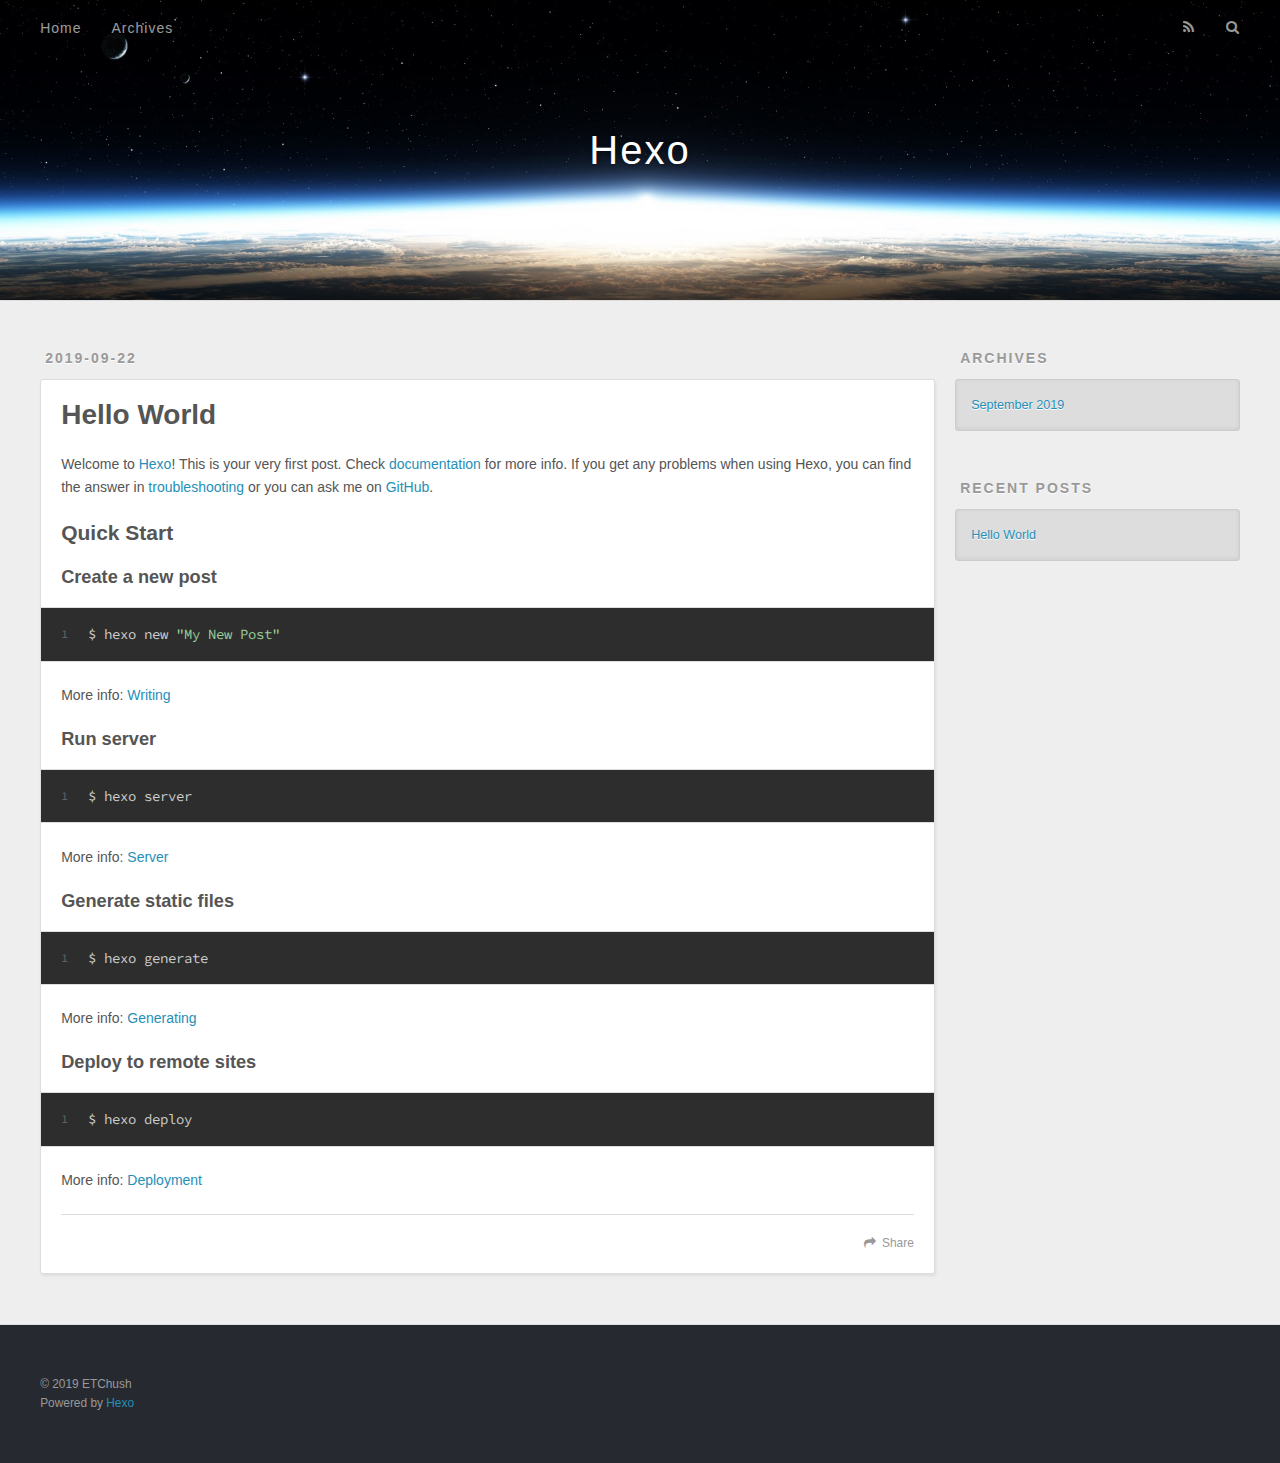
==== index.html @ 0b718a28 "Site updated: 2019-09-22 12:57:14" ====
<!DOCTYPE html>
<html>
<head><meta name="generator" content="Hexo 3.9.0">
  <meta charset="utf-8">
  

  
  <title>Hexo</title>
  <meta name="viewport" content="width=device-width, initial-scale=1, maximum-scale=1">
  <meta property="og:type" content="website">
<meta property="og:title" content="Hexo">
<meta property="og:url" content="http://ETChush.github.io/index.html">
<meta property="og:site_name" content="Hexo">
<meta property="og:locale" content="en">
<meta name="twitter:card" content="summary">
<meta name="twitter:title" content="Hexo">
  
    <link rel="alternate" href="/atom.xml" title="Hexo" type="application/atom+xml">
  
  
    <link rel="icon" href="/favicon.png">
  
  
    <link href="//fonts.googleapis.com/css?family=Source+Code+Pro" rel="stylesheet" type="text/css">
  
  <link rel="stylesheet" href="/css/style.css">
</head>
</html>
<body>
  <div id="container">
    <div id="wrap">
      <header id="header">
  <div id="banner"></div>
  <div id="header-outer" class="outer">
    <div id="header-title" class="inner">
      <h1 id="logo-wrap">
        <a href="/" id="logo">Hexo</a>
      </h1>
      
    </div>
    <div id="header-inner" class="inner">
      <nav id="main-nav">
        <a id="main-nav-toggle" class="nav-icon"></a>
        
          <a class="main-nav-link" href="/">Home</a>
        
          <a class="main-nav-link" href="/archives">Archives</a>
        
      </nav>
      <nav id="sub-nav">
        
          <a id="nav-rss-link" class="nav-icon" href="/atom.xml" title="RSS Feed"></a>
        
        <a id="nav-search-btn" class="nav-icon" title="Search"></a>
      </nav>
      <div id="search-form-wrap">
        <form action="//google.com/search" method="get" accept-charset="UTF-8" class="search-form"><input type="search" name="q" class="search-form-input" placeholder="Search"><button type="submit" class="search-form-submit">&#xF002;</button><input type="hidden" name="sitesearch" value="http://ETChush.github.io"></form>
      </div>
    </div>
  </div>
</header>
      <div class="outer">
        <section id="main">
  
    <article id="post-hello-world" class="article article-type-post" itemscope itemprop="blogPost">
  <div class="article-meta">
    <a href="/2019/09/22/hello-world/" class="article-date">
  <time datetime="2019-09-22T04:32:14.776Z" itemprop="datePublished">2019-09-22</time>
</a>
    
  </div>
  <div class="article-inner">
    
    
      <header class="article-header">
        
  
    <h1 itemprop="name">
      <a class="article-title" href="/2019/09/22/hello-world/">Hello World</a>
    </h1>
  

      </header>
    
    <div class="article-entry" itemprop="articleBody">
      
        <p>Welcome to <a href="https://hexo.io/" target="_blank" rel="noopener">Hexo</a>! This is your very first post. Check <a href="https://hexo.io/docs/" target="_blank" rel="noopener">documentation</a> for more info. If you get any problems when using Hexo, you can find the answer in <a href="https://hexo.io/docs/troubleshooting.html" target="_blank" rel="noopener">troubleshooting</a> or you can ask me on <a href="https://github.com/hexojs/hexo/issues" target="_blank" rel="noopener">GitHub</a>.</p>
<h2 id="Quick-Start"><a href="#Quick-Start" class="headerlink" title="Quick Start"></a>Quick Start</h2><h3 id="Create-a-new-post"><a href="#Create-a-new-post" class="headerlink" title="Create a new post"></a>Create a new post</h3><figure class="highlight bash"><table><tr><td class="gutter"><pre><span class="line">1</span><br></pre></td><td class="code"><pre><span class="line">$ hexo new <span class="string">"My New Post"</span></span><br></pre></td></tr></table></figure>

<p>More info: <a href="https://hexo.io/docs/writing.html" target="_blank" rel="noopener">Writing</a></p>
<h3 id="Run-server"><a href="#Run-server" class="headerlink" title="Run server"></a>Run server</h3><figure class="highlight bash"><table><tr><td class="gutter"><pre><span class="line">1</span><br></pre></td><td class="code"><pre><span class="line">$ hexo server</span><br></pre></td></tr></table></figure>

<p>More info: <a href="https://hexo.io/docs/server.html" target="_blank" rel="noopener">Server</a></p>
<h3 id="Generate-static-files"><a href="#Generate-static-files" class="headerlink" title="Generate static files"></a>Generate static files</h3><figure class="highlight bash"><table><tr><td class="gutter"><pre><span class="line">1</span><br></pre></td><td class="code"><pre><span class="line">$ hexo generate</span><br></pre></td></tr></table></figure>

<p>More info: <a href="https://hexo.io/docs/generating.html" target="_blank" rel="noopener">Generating</a></p>
<h3 id="Deploy-to-remote-sites"><a href="#Deploy-to-remote-sites" class="headerlink" title="Deploy to remote sites"></a>Deploy to remote sites</h3><figure class="highlight bash"><table><tr><td class="gutter"><pre><span class="line">1</span><br></pre></td><td class="code"><pre><span class="line">$ hexo deploy</span><br></pre></td></tr></table></figure>

<p>More info: <a href="https://hexo.io/docs/deployment.html" target="_blank" rel="noopener">Deployment</a></p>

      
    </div>
    <footer class="article-footer">
      <a data-url="http://ETChush.github.io/2019/09/22/hello-world/" data-id="ck0uic8m70000z8w1z32zptil" class="article-share-link">Share</a>
      
      
    </footer>
  </div>
  
</article>


  


</section>
        
          <aside id="sidebar">
  
    

  
    

  
    
  
    
  <div class="widget-wrap">
    <h3 class="widget-title">Archives</h3>
    <div class="widget">
      <ul class="archive-list"><li class="archive-list-item"><a class="archive-list-link" href="/archives/2019/09/">September 2019</a></li></ul>
    </div>
  </div>


  
    
  <div class="widget-wrap">
    <h3 class="widget-title">Recent Posts</h3>
    <div class="widget">
      <ul>
        
          <li>
            <a href="/2019/09/22/hello-world/">Hello World</a>
          </li>
        
      </ul>
    </div>
  </div>

  
</aside>
        
      </div>
      <footer id="footer">
  
  <div class="outer">
    <div id="footer-info" class="inner">
      &copy; 2019 ETChush<br>
      Powered by <a href="http://hexo.io/" target="_blank">Hexo</a>
    </div>
  </div>
</footer>
    </div>
    <nav id="mobile-nav">
  
    <a href="/" class="mobile-nav-link">Home</a>
  
    <a href="/archives" class="mobile-nav-link">Archives</a>
  
</nav>
    

<script src="//ajax.googleapis.com/ajax/libs/jquery/2.0.3/jquery.min.js"></script>


  <link rel="stylesheet" href="/fancybox/jquery.fancybox.css">
  <script src="/fancybox/jquery.fancybox.pack.js"></script>


<script src="/js/script.js"></script>



  </div>
</body>
</html>
---- css/style.css ----
body {
  width: 100%;
}
body:before,
body:after {
  content: "";
  display: table;
}
body:after {
  clear: both;
}
html,
body,
div,
span,
applet,
object,
iframe,
h1,
h2,
h3,
h4,
h5,
h6,
p,
blockquote,
pre,
a,
abbr,
acronym,
address,
big,
cite,
code,
del,
dfn,
em,
img,
ins,
kbd,
q,
s,
samp,
small,
strike,
strong,
sub,
sup,
tt,
var,
dl,
dt,
dd,
ol,
ul,
li,
fieldset,
form,
label,
legend,
table,
caption,
tbody,
tfoot,
thead,
tr,
th,
td {
  margin: 0;
  padding: 0;
  border: 0;
  outline: 0;
  font-weight: inherit;
  font-style: inherit;
  font-family: inherit;
  font-size: 100%;
  vertical-align: baseline;
}
body {
  line-height: 1;
  color: #000;
  background: #fff;
}
ol,
ul {
  list-style: none;
}
table {
  border-collapse: separate;
  border-spacing: 0;
  vertical-align: middle;
}
caption,
th,
td {
  text-align: left;
  font-weight: normal;
  vertical-align: middle;
}
a img {
  border: none;
}
input,
button {
  margin: 0;
  padding: 0;
}
input::-moz-focus-inner,
button::-moz-focus-inner {
  border: 0;
  padding: 0;
}
@font-face {
  font-family: FontAwesome;
  font-style: normal;
  font-weight: normal;
  src: url("fonts/fontawesome-webfont.eot?v=#4.0.3");
  src: url("fonts/fontawesome-webfont.eot?#iefix&v=#4.0.3") format("embedded-opentype"), url("fonts/fontawesome-webfont.woff?v=#4.0.3") format("woff"), url("fonts/fontawesome-webfont.ttf?v=#4.0.3") format("truetype"), url("fonts/fontawesome-webfont.svg#fontawesomeregular?v=#4.0.3") format("svg");
}
html,
body,
#container {
  height: 100%;
}
body {
  background: #eee;
  font: 14px -apple-system, BlinkMacSystemFont, "Segoe UI", "Roboto", "Oxygen", "Ubuntu", "Cantarell", "Fira Sans", "Droid Sans", "Helvetica Neue", sans-serif;
  -webkit-text-size-adjust: 100%;
}
.outer {
  max-width: 1220px;
  margin: 0 auto;
  padding: 0 20px;
}
.outer:before,
.outer:after {
  content: "";
  display: table;
}
.outer:after {
  clear: both;
}
.inner {
  display: inline;
  float: left;
  width: 98.33333333333333%;
  margin: 0 0.833333333333333%;
}
.left,
.alignleft {
  float: left;
}
.right,
.alignright {
  float: right;
}
.clear {
  clear: both;
}
#container {
  position: relative;
}
.mobile-nav-on {
  overflow: hidden;
}
#wrap {
  height: 100%;
  width: 100%;
  position: absolute;
  top: 0;
  left: 0;
  -webkit-transition: 0.2s ease-out;
  -moz-transition: 0.2s ease-out;
  -ms-transition: 0.2s ease-out;
  transition: 0.2s ease-out;
  z-index: 1;
  background: #eee;
}
.mobile-nav-on #wrap {
  left: 280px;
}
@media screen and (min-width: 768px) {
  #main {
    display: inline;
    float: left;
    width: 73.33333333333333%;
    margin: 0 0.833333333333333%;
  }
}
.article-date,
.article-category-link,
.archive-year,
.widget-title {
  text-decoration: none;
  text-transform: uppercase;
  letter-spacing: 2px;
  color: #999;
  margin-bottom: 1em;
  margin-left: 5px;
  line-height: 1em;
  text-shadow: 0 1px #fff;
  font-weight: bold;
}
.article-inner,
.archive-article-inner {
  background: #fff;
  -webkit-box-shadow: 1px 2px 3px #ddd;
  box-shadow: 1px 2px 3px #ddd;
  border: 1px solid #ddd;
  border-radius: 3px;
}
.article-entry h1,
.widget h1 {
  font-size: 2em;
}
.article-entry h2,
.widget h2 {
  font-size: 1.5em;
}
.article-entry h3,
.widget h3 {
  font-size: 1.3em;
}
.article-entry h4,
.widget h4 {
  font-size: 1.2em;
}
.article-entry h5,
.widget h5 {
  font-size: 1em;
}
.article-entry h6,
.widget h6 {
  font-size: 1em;
  color: #999;
}
.article-entry hr,
.widget hr {
  border: 1px dashed #ddd;
}
.article-entry strong,
.widget strong {
  font-weight: bold;
}
.article-entry em,
.widget em,
.article-entry cite,
.widget cite {
  font-style: italic;
}
.article-entry sup,
.widget sup,
.article-entry sub,
.widget sub {
  font-size: 0.75em;
  line-height: 0;
  position: relative;
  vertical-align: baseline;
}
.article-entry sup,
.widget sup {
  top: -0.5em;
}
.article-entry sub,
.widget sub {
  bottom: -0.2em;
}
.article-entry small,
.widget small {
  font-size: 0.85em;
}
.article-entry acronym,
.widget acronym,
.article-entry abbr,
.widget abbr {
  border-bottom: 1px dotted;
}
.article-entry ul,
.widget ul,
.article-entry ol,
.widget ol,
.article-entry dl,
.widget dl {
  margin: 0 20px;
  line-height: 1.6em;
}
.article-entry ul ul,
.widget ul ul,
.article-entry ol ul,
.widget ol ul,
.article-entry ul ol,
.widget ul ol,
.article-entry ol ol,
.widget ol ol {
  margin-top: 0;
  margin-bottom: 0;
}
.article-entry ul,
.widget ul {
  list-style: disc;
}
.article-entry ol,
.widget ol {
  list-style: decimal;
}
.article-entry dt,
.widget dt {
  font-weight: bold;
}
#header {
  height: 300px;
  position: relative;
  border-bottom: 1px solid #ddd;
}
#header:before,
#header:after {
  content: "";
  position: absolute;
  left: 0;
  right: 0;
  height: 40px;
}
#header:before {
  top: 0;
  background: -webkit-linear-gradient(rgba(0,0,0,0.2), transparent);
  background: -moz-linear-gradient(rgba(0,0,0,0.2), transparent);
  background: -ms-linear-gradient(rgba(0,0,0,0.2), transparent);
  background: linear-gradient(rgba(0,0,0,0.2), transparent);
}
#header:after {
  bottom: 0;
  background: -webkit-linear-gradient(transparent, rgba(0,0,0,0.2));
  background: -moz-linear-gradient(transparent, rgba(0,0,0,0.2));
  background: -ms-linear-gradient(transparent, rgba(0,0,0,0.2));
  background: linear-gradient(transparent, rgba(0,0,0,0.2));
}
#header-outer {
  height: 100%;
  position: relative;
}
#header-inner {
  position: relative;
  overflow: hidden;
}
#banner {
  position: absolute;
  top: 0;
  left: 0;
  width: 100%;
  height: 100%;
  background: url("images/banner.jpg") center #000;
  -webkit-background-size: cover;
  -moz-background-size: cover;
  background-size: cover;
  z-index: -1;
}
#header-title {
  text-align: center;
  height: 40px;
  position: absolute;
  top: 50%;
  left: 0;
  margin-top: -20px;
}
#logo,
#subtitle {
  text-decoration: none;
  color: #fff;
  font-weight: 300;
  text-shadow: 0 1px 4px rgba(0,0,0,0.3);
}
#logo {
  font-size: 40px;
  line-height: 40px;
  letter-spacing: 2px;
}
#subtitle {
  font-size: 16px;
  line-height: 16px;
  letter-spacing: 1px;
}
#subtitle-wrap {
  margin-top: 16px;
}
#main-nav {
  float: left;
  margin-left: -15px;
}
.nav-icon,
.main-nav-link {
  float: left;
  color: #fff;
  opacity: 0.6;
  text-decoration: none;
  text-shadow: 0 1px rgba(0,0,0,0.2);
  -webkit-transition: opacity 0.2s;
  -moz-transition: opacity 0.2s;
  -ms-transition: opacity 0.2s;
  transition: opacity 0.2s;
  display: block;
  padding: 20px 15px;
}
.nav-icon:hover,
.main-nav-link:hover {
  opacity: 1;
}
.nav-icon {
  font-family: FontAwesome;
  text-align: center;
  font-size: 14px;
  width: 14px;
  height: 14px;
  padding: 20px 15px;
  position: relative;
  cursor: pointer;
}
.main-nav-link {
  font-weight: 300;
  letter-spacing: 1px;
}
@media screen and (max-width: 479px) {
  .main-nav-link {
    display: none;
  }
}
#main-nav-toggle {
  display: none;
}
#main-nav-toggle:before {
  content: "\f0c9";
}
@media screen and (max-width: 479px) {
  #main-nav-toggle {
    display: block;
  }
}
#sub-nav {
  float: right;
  margin-right: -15px;
}
#nav-rss-link:before {
  content: "\f09e";
}
#nav-search-btn:before {
  content: "\f002";
}
#search-form-wrap {
  position: absolute;
  top: 15px;
  width: 150px;
  height: 30px;
  right: -150px;
  opacity: 0;
  -webkit-transition: 0.2s ease-out;
  -moz-transition: 0.2s ease-out;
  -ms-transition: 0.2s ease-out;
  transition: 0.2s ease-out;
}
#search-form-wrap.on {
  opacity: 1;
  right: 0;
}
@media screen and (max-width: 479px) {
  #search-form-wrap {
    width: 100%;
    right: -100%;
  }
}
.search-form {
  position: absolute;
  top: 0;
  left: 0;
  right: 0;
  background: #fff;
  padding: 5px 15px;
  border-radius: 15px;
  -webkit-box-shadow: 0 0 10px rgba(0,0,0,0.3);
  box-shadow: 0 0 10px rgba(0,0,0,0.3);
}
.search-form-input {
  border: none;
  background: none;
  color: #555;
  width: 100%;
  font: 13px -apple-system, BlinkMacSystemFont, "Segoe UI", "Roboto", "Oxygen", "Ubuntu", "Cantarell", "Fira Sans", "Droid Sans", "Helvetica Neue", sans-serif;
  outline: none;
}
.search-form-input::-webkit-search-results-decoration,
.search-form-input::-webkit-search-cancel-button {
  -webkit-appearance: none;
}
.search-form-submit {
  position: absolute;
  top: 50%;
  right: 10px;
  margin-top: -7px;
  font: 13px FontAwesome;
  border: none;
  background: none;
  color: #bbb;
  cursor: pointer;
}
.search-form-submit:hover,
.search-form-submit:focus {
  color: #777;
}
.article {
  margin: 50px 0;
}
.article-inner {
  overflow: hidden;
}
.article-meta:before,
.article-meta:after {
  content: "";
  display: table;
}
.article-meta:after {
  clear: both;
}
.article-date {
  float: left;
}
.article-category {
  float: left;
  line-height: 1em;
  color: #ccc;
  text-shadow: 0 1px #fff;
  margin-left: 8px;
}
.article-category:before {
  content: "\2022";
}
.article-category-link {
  margin: 0 12px 1em;
}
.article-header {
  padding: 20px 20px 0;
}
.article-title {
  text-decoration: none;
  font-size: 2em;
  font-weight: bold;
  color: #555;
  line-height: 1.1em;
  -webkit-transition: color 0.2s;
  -moz-transition: color 0.2s;
  -ms-transition: color 0.2s;
  transition: color 0.2s;
}
a.article-title:hover {
  color: #258fb8;
}
.article-entry {
  color: #555;
  padding: 0 20px;
}
.article-entry:before,
.article-entry:after {
  content: "";
  display: table;
}
.article-entry:after {
  clear: both;
}
.article-entry p,
.article-entry table {
  line-height: 1.6em;
  margin: 1.6em 0;
}
.article-entry h1,
.article-entry h2,
.article-entry h3,
.article-entry h4,
.article-entry h5,
.article-entry h6 {
  font-weight: bold;
}
.article-entry h1,
.article-entry h2,
.article-entry h3,
.article-entry h4,
.article-entry h5,
.article-entry h6 {
  line-height: 1.1em;
  margin: 1.1em 0;
}
.article-entry a {
  color: #258fb8;
  text-decoration: none;
}
.article-entry a:hover {
  text-decoration: underline;
}
.article-entry ul,
.article-entry ol,
.article-entry dl {
  margin-top: 1.6em;
  margin-bottom: 1.6em;
}
.article-entry img,
.article-entry video {
  max-width: 100%;
  height: auto;
  display: block;
  margin: auto;
}
.article-entry iframe {
  border: none;
}
.article-entry table {
  width: 100%;
  border-collapse: collapse;
  border-spacing: 0;
}
.article-entry th {
  font-weight: bold;
  border-bottom: 3px solid #ddd;
  padding-bottom: 0.5em;
}
.article-entry td {
  border-bottom: 1px solid #ddd;
  padding: 10px 0;
}
.article-entry blockquote {
  font-family: Georgia, "Times New Roman", serif;
  font-size: 1.4em;
  margin: 1.6em 20px;
  text-align: center;
}
.article-entry blockquote footer {
  font-size: 14px;
  margin: 1.6em 0;
  font-family: -apple-system, BlinkMacSystemFont, "Segoe UI", "Roboto", "Oxygen", "Ubuntu", "Cantarell", "Fira Sans", "Droid Sans", "Helvetica Neue", sans-serif;
}
.article-entry blockquote footer cite:before {
  content: "—";
  padding: 0 0.5em;
}
.article-entry .pullquote {
  text-align: left;
  width: 45%;
  margin: 0;
}
.article-entry .pullquote.left {
  margin-left: 0.5em;
  margin-right: 1em;
}
.article-entry .pullquote.right {
  margin-right: 0.5em;
  margin-left: 1em;
}
.article-entry .caption {
  color: #999;
  display: block;
  font-size: 0.9em;
  margin-top: 0.5em;
  position: relative;
  text-align: center;
}
.article-entry .video-container {
  position: relative;
  padding-top: 56.25%;
  height: 0;
  overflow: hidden;
}
.article-entry .video-container iframe,
.article-entry .video-container object,
.article-entry .video-container embed {
  position: absolute;
  top: 0;
  left: 0;
  width: 100%;
  height: 100%;
  margin-top: 0;
}
.article-more-link a {
  display: inline-block;
  line-height: 1em;
  padding: 6px 15px;
  border-radius: 15px;
  background: #eee;
  color: #999;
  text-shadow: 0 1px #fff;
  text-decoration: none;
}
.article-more-link a:hover {
  background: #258fb8;
  color: #fff;
  text-decoration: none;
  text-shadow: 0 1px #1e7293;
}
.article-footer {
  font-size: 0.85em;
  line-height: 1.6em;
  border-top: 1px solid #ddd;
  padding-top: 1.6em;
  margin: 0 20px 20px;
}
.article-footer:before,
.article-footer:after {
  content: "";
  display: table;
}
.article-footer:after {
  clear: both;
}
.article-footer a {
  color: #999;
  text-decoration: none;
}
.article-footer a:hover {
  color: #555;
}
.article-tag-list-item {
  float: left;
  margin-right: 10px;
}
.article-tag-list-link:before {
  content: "#";
}
.article-comment-link {
  float: right;
}
.article-comment-link:before {
  content: "\f075";
  font-family: FontAwesome;
  padding-right: 8px;
}
.article-share-link {
  cursor: pointer;
  float: right;
  margin-left: 20px;
}
.article-share-link:before {
  content: "\f064";
  font-family: FontAwesome;
  padding-right: 6px;
}
#article-nav {
  position: relative;
}
#article-nav:before,
#article-nav:after {
  content: "";
  display: table;
}
#article-nav:after {
  clear: both;
}
@media screen and (min-width: 768px) {
  #article-nav {
    margin: 50px 0;
  }
  #article-nav:before {
    width: 8px;
    height: 8px;
    position: absolute;
    top: 50%;
    left: 50%;
    margin-top: -4px;
    margin-left: -4px;
    content: "";
    border-radius: 50%;
    background: #ddd;
    -webkit-box-shadow: 0 1px 2px #fff;
    box-shadow: 0 1px 2px #fff;
  }
}
.article-nav-link-wrap {
  text-decoration: none;
  text-shadow: 0 1px #fff;
  color: #999;
  -webkit-box-sizing: border-box;
  -moz-box-sizing: border-box;
  box-sizing: border-box;
  margin-top: 50px;
  text-align: center;
  display: block;
}
.article-nav-link-wrap:hover {
  color: #555;
}
@media screen and (min-width: 768px) {
  .article-nav-link-wrap {
    width: 50%;
    margin-top: 0;
  }
}
@media screen and (min-width: 768px) {
  #article-nav-newer {
    float: left;
    text-align: right;
    padding-right: 20px;
  }
}
@media screen and (min-width: 768px) {
  #article-nav-older {
    float: right;
    text-align: left;
    padding-left: 20px;
  }
}
.article-nav-caption {
  text-transform: uppercase;
  letter-spacing: 2px;
  color: #ddd;
  line-height: 1em;
  font-weight: bold;
}
#article-nav-newer .article-nav-caption {
  margin-right: -2px;
}
.article-nav-title {
  font-size: 0.85em;
  line-height: 1.6em;
  margin-top: 0.5em;
}
.article-share-box {
  position: absolute;
  display: none;
  background: #fff;
  -webkit-box-shadow: 1px 2px 10px rgba(0,0,0,0.2);
  box-shadow: 1px 2px 10px rgba(0,0,0,0.2);
  border-radius: 3px;
  margin-left: -145px;
  overflow: hidden;
  z-index: 1;
}
.article-share-box.on {
  display: block;
}
.article-share-input {
  width: 100%;
  background: none;
  -webkit-box-sizing: border-box;
  -moz-box-sizing: border-box;
  box-sizing: border-box;
  font: 14px -apple-system, BlinkMacSystemFont, "Segoe UI", "Roboto", "Oxygen", "Ubuntu", "Cantarell", "Fira Sans", "Droid Sans", "Helvetica Neue", sans-serif;
  padding: 0 15px;
  color: #555;
  outline: none;
  border: 1px solid #ddd;
  border-radius: 3px 3px 0 0;
  height: 36px;
  line-height: 36px;
}
.article-share-links {
  background: #eee;
}
.article-share-links:before,
.article-share-links:after {
  content: "";
  display: table;
}
.article-share-links:after {
  clear: both;
}
.article-share-twitter,
.article-share-facebook,
.article-share-pinterest,
.article-share-google {
  width: 50px;
  height: 36px;
  display: block;
  float: left;
  position: relative;
  color: #999;
  text-shadow: 0 1px #fff;
}
.article-share-twitter:before,
.article-share-facebook:before,
.article-share-pinterest:before,
.article-share-google:before {
  font-size: 20px;
  font-family: FontAwesome;
  width: 20px;
  height: 20px;
  position: absolute;
  top: 50%;
  left: 50%;
  margin-top: -10px;
  margin-left: -10px;
  text-align: center;
}
.article-share-twitter:hover,
.article-share-facebook:hover,
.article-share-pinterest:hover,
.article-share-google:hover {
  color: #fff;
}
.article-share-twitter:before {
  content: "\f099";
}
.article-share-twitter:hover {
  background: #00aced;
  text-shadow: 0 1px #008abe;
}
.article-share-facebook:before {
  content: "\f09a";
}
.article-share-facebook:hover {
  background: #3b5998;
  text-shadow: 0 1px #2f477a;
}
.article-share-pinterest:before {
  content: "\f0d2";
}
.article-share-pinterest:hover {
  background: #cb2027;
  text-shadow: 0 1px #a21a1f;
}
.article-share-google:before {
  content: "\f0d5";
}
.article-share-google:hover {
  background: #dd4b39;
  text-shadow: 0 1px #be3221;
}
.article-gallery {
  background: #000;
  position: relative;
}
.article-gallery-photos {
  position: relative;
  overflow: hidden;
}
.article-gallery-img {
  display: none;
  max-width: 100%;
}
.article-gallery-img:first-child {
  display: block;
}
.article-gallery-img.loaded {
  position: absolute;
  display: block;
}
.article-gallery-img img {
  display: block;
  max-width: 100%;
  margin: 0 auto;
}
#comments {
  background: #fff;
  -webkit-box-shadow: 1px 2px 3px #ddd;
  box-shadow: 1px 2px 3px #ddd;
  padding: 20px;
  border: 1px solid #ddd;
  border-radius: 3px;
  margin: 50px 0;
}
#comments a {
  color: #258fb8;
}
.archives-wrap {
  margin: 50px 0;
}
.archives:before,
.archives:after {
  content: "";
  display: table;
}
.archives:after {
  clear: both;
}
.archive-year-wrap {
  margin-bottom: 1em;
}
.archives {
  -webkit-column-gap: 10px;
  -moz-column-gap: 10px;
  column-gap: 10px;
}
@media screen and (min-width: 480px) and (max-width: 767px) {
  .archives {
    -webkit-column-count: 2;
    -moz-column-count: 2;
    column-count: 2;
  }
}
@media screen and (min-width: 768px) {
  .archives {
    -webkit-column-count: 3;
    -moz-column-count: 3;
    column-count: 3;
  }
}
.archive-article {
  -webkit-column-break-inside: avoid;
  page-break-inside: avoid;
  overflow: hidden;
  break-inside: avoid-column;
}
.archive-article-inner {
  padding: 10px;
  margin-bottom: 15px;
}
.archive-article-title {
  text-decoration: none;
  font-weight: bold;
  color: #555;
  -webkit-transition: color 0.2s;
  -moz-transition: color 0.2s;
  -ms-transition: color 0.2s;
  transition: color 0.2s;
  line-height: 1.6em;
}
.archive-article-title:hover {
  color: #258fb8;
}
.archive-article-footer {
  margin-top: 1em;
}
.archive-article-date {
  color: #999;
  text-decoration: none;
  font-size: 0.85em;
  line-height: 1em;
  margin-bottom: 0.5em;
  display: block;
}
#page-nav {
  margin: 50px auto;
  background: #fff;
  -webkit-box-shadow: 1px 2px 3px #ddd;
  box-shadow: 1px 2px 3px #ddd;
  border: 1px solid #ddd;
  border-radius: 3px;
  text-align: center;
  color: #999;
  overflow: hidden;
}
#page-nav:before,
#page-nav:after {
  content: "";
  display: table;
}
#page-nav:after {
  clear: both;
}
#page-nav a,
#page-nav span {
  padding: 10px 20px;
  line-height: 1;
  height: 2ex;
}
#page-nav a {
  color: #999;
  text-decoration: none;
}
#page-nav a:hover {
  background: #999;
  color: #fff;
}
#page-nav .prev {
  float: left;
}
#page-nav .next {
  float: right;
}
#page-nav .page-number {
  display: inline-block;
}
@media screen and (max-width: 479px) {
  #page-nav .page-number {
    display: none;
  }
}
#page-nav .current {
  color: #555;
  font-weight: bold;
}
#page-nav .space {
  color: #ddd;
}
#footer {
  background: #262a30;
  padding: 50px 0;
  border-top: 1px solid #ddd;
  color: #999;
}
#footer a {
  color: #258fb8;
  text-decoration: none;
}
#footer a:hover {
  text-decoration: underline;
}
#footer-info {
  line-height: 1.6em;
  font-size: 0.85em;
}
.article-entry pre,
.article-entry .highlight {
  background: #2d2d2d;
  margin: 0 -20px;
  padding: 15px 20px;
  border-style: solid;
  border-color: #ddd;
  border-width: 1px 0;
  overflow: auto;
  color: #ccc;
  line-height: 22.400000000000002px;
}
.article-entry .highlight .gutter pre,
.article-entry .gist .gist-file .gist-data .line-numbers {
  color: #666;
  font-size: 0.85em;
}
.article-entry pre,
.article-entry code {
  font-family: "Source Code Pro", Consolas, Monaco, Menlo, Consolas, monospace;
}
.article-entry code {
  background: #eee;
  text-shadow: 0 1px #fff;
  padding: 0 0.3em;
}
.article-entry pre code {
  background: none;
  text-shadow: none;
  padding: 0;
}
.article-entry .highlight pre {
  border: none;
  margin: 0;
  padding: 0;
}
.article-entry .highlight table {
  margin: 0;
  width: auto;
}
.article-entry .highlight td {
  border: none;
  padding: 0;
}
.article-entry .highlight figcaption {
  font-size: 0.85em;
  color: #999;
  line-height: 1em;
  margin-bottom: 1em;
}
.article-entry .highlight figcaption:before,
.article-entry .highlight figcaption:after {
  content: "";
  display: table;
}
.article-entry .highlight figcaption:after {
  clear: both;
}
.article-entry .highlight figcaption a {
  float: right;
}
.article-entry .highlight .gutter pre {
  text-align: right;
  padding-right: 20px;
}
.article-entry .highlight .line {
  height: 22.400000000000002px;
}
.article-entry .highlight .line.marked {
  background: #515151;
}
.article-entry .gist {
  margin: 0 -20px;
  border-style: solid;
  border-color: #ddd;
  border-width: 1px 0;
  background: #2d2d2d;
  padding: 15px 20px 15px 0;
}
.article-entry .gist .gist-file {
  border: none;
  font-family: "Source Code Pro", Consolas, Monaco, Menlo, Consolas, monospace;
  margin: 0;
}
.article-entry .gist .gist-file .gist-data {
  background: none;
  border: none;
}
.article-entry .gist .gist-file .gist-data .line-numbers {
  background: none;
  border: none;
  padding: 0 20px 0 0;
}
.article-entry .gist .gist-file .gist-data .line-data {
  padding: 0 !important;
}
.article-entry .gist .gist-file .highlight {
  margin: 0;
  padding: 0;
  border: none;
}
.article-entry .gist .gist-file .gist-meta {
  background: #2d2d2d;
  color: #999;
  font: 0.85em -apple-system, BlinkMacSystemFont, "Segoe UI", "Roboto", "Oxygen", "Ubuntu", "Cantarell", "Fira Sans", "Droid Sans", "Helvetica Neue", sans-serif;
  text-shadow: 0 0;
  padding: 0;
  margin-top: 1em;
  margin-left: 20px;
}
.article-entry .gist .gist-file .gist-meta a {
  color: #258fb8;
  font-weight: normal;
}
.article-entry .gist .gist-file .gist-meta a:hover {
  text-decoration: underline;
}
pre .comment,
pre .title {
  color: #999;
}
pre .variable,
pre .attribute,
pre .tag,
pre .regexp,
pre .ruby .constant,
pre .xml .tag .title,
pre .xml .pi,
pre .xml .doctype,
pre .html .doctype,
pre .css .id,
pre .css .class,
pre .css .pseudo {
  color: #f2777a;
}
pre .number,
pre .preprocessor,
pre .built_in,
pre .literal,
pre .params,
pre .constant {
  color: #f99157;
}
pre .class,
pre .ruby .class .title,
pre .css .rules .attribute {
  color: #9c9;
}
pre .string,
pre .value,
pre .inheritance,
pre .header,
pre .ruby .symbol,
pre .xml .cdata {
  color: #9c9;
}
pre .css .hexcolor {
  color: #6cc;
}
pre .function,
pre .python .decorator,
pre .python .title,
pre .ruby .function .title,
pre .ruby .title .keyword,
pre .perl .sub,
pre .javascript .title,
pre .coffeescript .title {
  color: #69c;
}
pre .keyword,
pre .javascript .function {
  color: #c9c;
}
@media screen and (max-width: 479px) {
  #mobile-nav {
    position: absolute;
    top: 0;
    left: 0;
    width: 280px;
    height: 100%;
    background: #191919;
    border-right: 1px solid #fff;
  }
}
@media screen and (max-width: 479px) {
  .mobile-nav-link {
    display: block;
    color: #999;
    text-decoration: none;
    padding: 15px 20px;
    font-weight: bold;
  }
  .mobile-nav-link:hover {
    color: #fff;
  }
}
@media screen and (min-width: 768px) {
  #sidebar {
    display: inline;
    float: left;
    width: 23.333333333333332%;
    margin: 0 0.833333333333333%;
  }
}
.widget-wrap {
  margin: 50px 0;
}
.widget {
  color: #777;
  text-shadow: 0 1px #fff;
  background: #ddd;
  -webkit-box-shadow: 0 -1px 4px #ccc inset;
  box-shadow: 0 -1px 4px #ccc inset;
  border: 1px solid #ccc;
  padding: 15px;
  border-radius: 3px;
}
.widget a {
  color: #258fb8;
  text-decoration: none;
}
.widget a:hover {
  text-decoration: underline;
}
.widget ul ul,
.widget ol ul,
.widget dl ul,
.widget ul ol,
.widget ol ol,
.widget dl ol,
.widget ul dl,
.widget ol dl,
.widget dl dl {
  margin-left: 15px;
  list-style: disc;
}
.widget {
  line-height: 1.6em;
  word-wrap: break-word;
  font-size: 0.9em;
}
.widget ul,
.widget ol {
  list-style: none;
  margin: 0;
}
.widget ul ul,
.widget ol ul,
.widget ul ol,
.widget ol ol {
  margin: 0 20px;
}
.widget ul ul,
.widget ol ul {
  list-style: disc;
}
.widget ul ol,
.widget ol ol {
  list-style: decimal;
}
.category-list-count,
.tag-list-count,
.archive-list-count {
  padding-left: 5px;
  color: #999;
  font-size: 0.85em;
}
.category-list-count:before,
.tag-list-count:before,
.archive-list-count:before {
  content: "(";
}
.category-list-count:after,
.tag-list-count:after,
.archive-list-count:after {
  content: ")";
}
.tagcloud a {
  margin-right: 5px;
  display: inline-block;
}
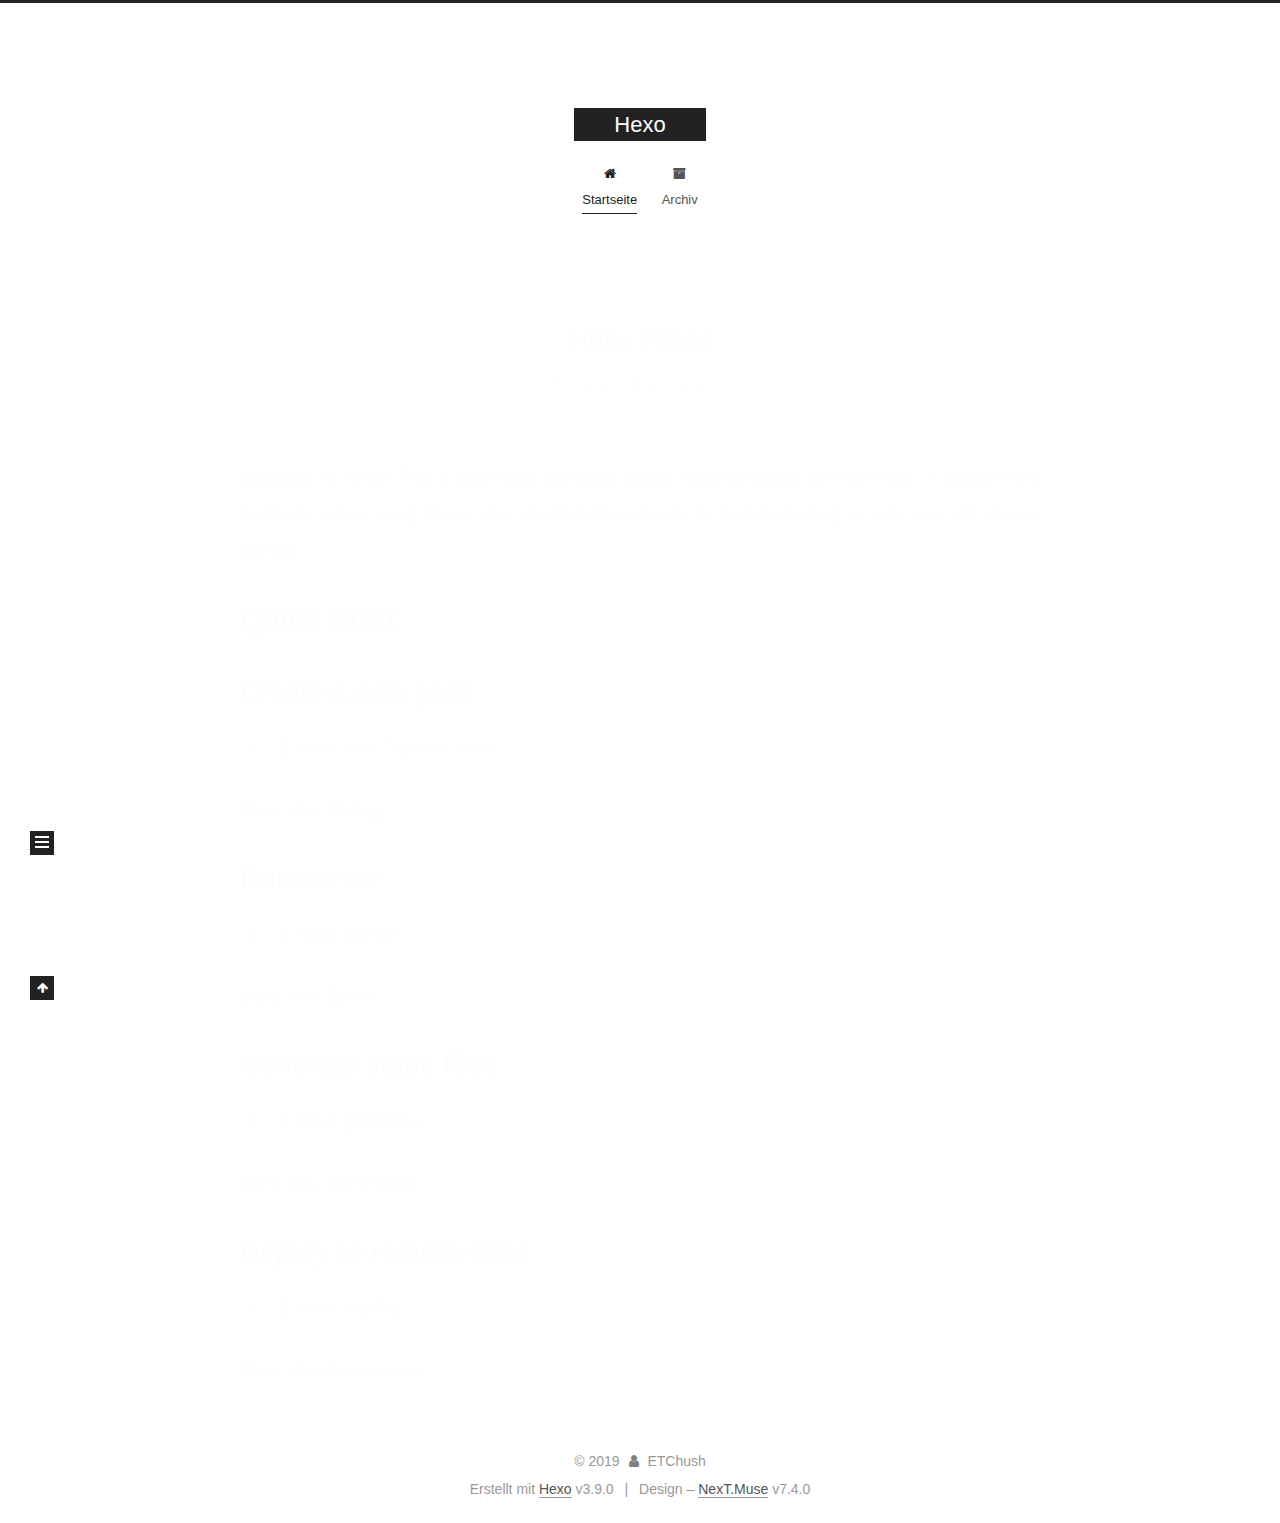
==== commit 39536f0f: "Site updated: 2019-09-22 13:27:44" ====
--- a/index.html
+++ b/index.html
@@ -1,90 +1,241 @@
 <!DOCTYPE html>
-<html>
-<head><meta name="generator" content="Hexo 3.9.0">
-  <meta charset="utf-8">
-  
-
-  
-  <title>Hexo</title>
-  <meta name="viewport" content="width=device-width, initial-scale=1, maximum-scale=1">
+
+
+
+
+
+<html lang="zh-Hans">
+<head>
+  <meta charset="UTF-8">
+<meta name="viewport" content="width=device-width, initial-scale=1, maximum-scale=2">
+<meta name="theme-color" content="#222">
+<meta http-equiv="X-UA-Compatible" content="IE=edge">
+  <link rel="apple-touch-icon" sizes="180x180" href="/images/apple-touch-icon-next.png?v=7.4.0">
+  <link rel="icon" type="image/png" sizes="32x32" href="/images/favicon-32x32-next.png?v=7.4.0">
+  <link rel="icon" type="image/png" sizes="16x16" href="/images/favicon-16x16-next.png?v=7.4.0">
+  <link rel="mask-icon" href="/images/logo.svg?v=7.4.0" color="#222">
+
+<link rel="stylesheet" href="/css/main.css?v=7.4.0">
+
+
+<link rel="stylesheet" href="/lib/font-awesome/css/font-awesome.min.css?v=4.7.0">
+
+
+<script id="hexo-configurations">
+  var NexT = window.NexT || {};
+  var CONFIG = {
+    root: '/',
+    scheme: 'Muse',
+    version: '7.4.0',
+    exturl: false,
+    sidebar: {"position":"left","display":"post","offset":12,"onmobile":false},
+    copycode: {"enable":false,"show_result":false,"style":null},
+    back2top: {"enable":true,"sidebar":false,"scrollpercent":false},
+    bookmark: {"enable":false,"color":"#222","save":"auto"},
+    fancybox: false,
+    mediumzoom: false,
+    lazyload: false,
+    pangu: false,
+    algolia: {
+      appID: '',
+      apiKey: '',
+      indexName: '',
+      hits: {"per_page":10},
+      labels: {"input_placeholder":"Search for Posts","hits_empty":"We didn't find any results for the search: ${query}","hits_stats":"${hits} results found in ${time} ms"}
+    },
+    localsearch: {"enable":false,"trigger":"auto","top_n_per_article":1,"unescape":false,"preload":false},
+    path: '',
+    motion: {"enable":true,"async":false,"transition":{"post_block":"fadeIn","post_header":"slideDownIn","post_body":"slideDownIn","coll_header":"slideLeftIn","sidebar":"slideUpIn"}},
+    translation: {
+      copy_button: 'Kopieren',
+      copy_success: 'Kopiert',
+      copy_failure: 'Kopieren fehlgeschlagen'
+    },
+    sidebarPadding: 40
+  };
+</script>
+
   <meta property="og:type" content="website">
 <meta property="og:title" content="Hexo">
 <meta property="og:url" content="http://ETChush.github.io/index.html">
 <meta property="og:site_name" content="Hexo">
-<meta property="og:locale" content="en">
+<meta property="og:locale" content="zh-Hans">
 <meta name="twitter:card" content="summary">
 <meta name="twitter:title" content="Hexo">
-  
-    <link rel="alternate" href="/atom.xml" title="Hexo" type="application/atom+xml">
-  
-  
-    <link rel="icon" href="/favicon.png">
-  
-  
-    <link href="//fonts.googleapis.com/css?family=Source+Code+Pro" rel="stylesheet" type="text/css">
-  
-  <link rel="stylesheet" href="/css/style.css">
+  <link rel="canonical" href="http://ETChush.github.io/">
+
+
+<script id="page-configurations">
+  // https://hexo.io/docs/variables.html
+  CONFIG.page = {
+    sidebar: "",
+    isHome: true,
+    isPost: false,
+    isPage: false,
+    isArchive: false
+  };
+</script>
+
+  <title>Hexo</title>
+  <meta name="generator" content="Hexo 3.9.0">
+  
+
+
+
+
+
+
+
+
+  <noscript>
+  <style>
+  .use-motion .brand,
+  .use-motion .menu-item,
+  .sidebar-inner,
+  .use-motion .post-block,
+  .use-motion .pagination,
+  .use-motion .comments,
+  .use-motion .post-header,
+  .use-motion .post-body,
+  .use-motion .collection-header { opacity: initial; }
+
+  .use-motion .logo,
+  .use-motion .site-title,
+  .use-motion .site-subtitle {
+    opacity: initial;
+    top: initial;
+  }
+
+  .use-motion .logo-line-before i { left: initial; }
+  .use-motion .logo-line-after i { right: initial; }
+  </style>
+</noscript>
+
 </head>
-</html>
-<body>
-  <div id="container">
-    <div id="wrap">
-      <header id="header">
-  <div id="banner"></div>
-  <div id="header-outer" class="outer">
-    <div id="header-title" class="inner">
-      <h1 id="logo-wrap">
-        <a href="/" id="logo">Hexo</a>
-      </h1>
-      
+
+<body itemscope itemtype="http://schema.org/WebPage" lang="zh-Hans">
+  <div class="container use-motion">
+    <div class="headband"></div>
+
+    <header id="header" class="header" itemscope itemtype="http://schema.org/WPHeader">
+      <div class="header-inner"><div class="site-brand-container">
+  <div class="site-meta">
+
+    <div>
+      <a href="/" class="brand" rel="start">
+        <span class="logo-line-before"><i></i></span>
+        <span class="site-title">Hexo</span>
+        <span class="logo-line-after"><i></i></span>
+      </a>
     </div>
-    <div id="header-inner" class="inner">
-      <nav id="main-nav">
-        <a id="main-nav-toggle" class="nav-icon"></a>
-        
-          <a class="main-nav-link" href="/">Home</a>
-        
-          <a class="main-nav-link" href="/archives">Archives</a>
-        
-      </nav>
-      <nav id="sub-nav">
-        
-          <a id="nav-rss-link" class="nav-icon" href="/atom.xml" title="RSS Feed"></a>
-        
-        <a id="nav-search-btn" class="nav-icon" title="Search"></a>
-      </nav>
-      <div id="search-form-wrap">
-        <form action="//google.com/search" method="get" accept-charset="UTF-8" class="search-form"><input type="search" name="q" class="search-form-input" placeholder="Search"><button type="submit" class="search-form-submit">&#xF002;</button><input type="hidden" name="sitesearch" value="http://ETChush.github.io"></form>
-      </div>
-    </div>
-  </div>
-</header>
-      <div class="outer">
-        <section id="main">
-  
-    <article id="post-hello-world" class="article article-type-post" itemscope itemprop="blogPost">
-  <div class="article-meta">
-    <a href="/2019/09/22/hello-world/" class="article-date">
-  <time datetime="2019-09-22T04:32:14.776Z" itemprop="datePublished">2019-09-22</time>
-</a>
-    
-  </div>
-  <div class="article-inner">
-    
-    
-      <header class="article-header">
-        
-  
-    <h1 itemprop="name">
-      <a class="article-title" href="/2019/09/22/hello-world/">Hello World</a>
-    </h1>
-  
-
+  </div>
+
+  <div class="site-nav-toggle">
+    <button aria-label="Navigationsleiste an/ausschalten">
+      <span class="btn-bar"></span>
+      <span class="btn-bar"></span>
+      <span class="btn-bar"></span>
+    </button>
+  </div>
+</div>
+
+
+<nav class="site-nav">
+  
+  <ul id="menu" class="menu">
+      
+      
+      
+        
+        <li class="menu-item menu-item-home">
+      
+    
+
+    <a href="/" rel="section"><i class="menu-item-icon fa fa-fw fa-home"></i> <br>Startseite</a>
+
+  </li>
+      
+      
+      
+        
+        <li class="menu-item menu-item-archives">
+      
+    
+
+    <a href="/archives/" rel="section"><i class="menu-item-icon fa fa-fw fa-archive"></i> <br>Archiv</a>
+
+  </li>
+  </ul>
+
+    
+
+</nav>
+</div>
+    </header>
+
+    
+  <div class="back-to-top">
+    <i class="fa fa-arrow-up"></i>
+    <span>0%</span>
+  </div>
+
+
+    <main id="main" class="main">
+      <div class="main-inner">
+        <div class="content-wrap">
+          <div id="content" class="content">
+            
+  <div id="posts" class="posts-expand">
+        <article itemscope itemtype="http://schema.org/Article">
+  
+  
+  
+  <div class="post-block home">
+    <link itemprop="mainEntityOfPage" href="http://ETChush.github.io/2019/09/22/hello-world/">
+
+    <span hidden itemprop="author" itemscope itemtype="http://schema.org/Person">
+      <meta itemprop="name" content="ETChush">
+      <meta itemprop="description" content="">
+      <meta itemprop="image" content="/images/avatar.gif">
+    </span>
+
+    <span hidden itemprop="publisher" itemscope itemtype="http://schema.org/Organization">
+      <meta itemprop="name" content="Hexo">
+    </span>
+      <header class="post-header">
+        <h1 class="post-title" itemprop="name headline">
+            
+            <a href="/2019/09/22/hello-world/" class="post-title-link" itemprop="url">Hello World</a>
+          
+        </h1>
+
+        <div class="post-meta">
+            <span class="post-meta-item">
+              <span class="post-meta-item-icon">
+                <i class="fa fa-calendar-o"></i>
+              </span>
+              <span class="post-meta-item-text">Veröffentlicht am</span>
+
+              
+                
+              
+
+              <time title="Erstellt: 2019-09-22 12:32:14" itemprop="dateCreated datePublished" datetime="2019-09-22T12:32:14+08:00">2019-09-22</time>
+            </span>
+          
+
+          
+
+        </div>
       </header>
-    
-    <div class="article-entry" itemprop="articleBody">
-      
-        <p>Welcome to <a href="https://hexo.io/" target="_blank" rel="noopener">Hexo</a>! This is your very first post. Check <a href="https://hexo.io/docs/" target="_blank" rel="noopener">documentation</a> for more info. If you get any problems when using Hexo, you can find the answer in <a href="https://hexo.io/docs/troubleshooting.html" target="_blank" rel="noopener">troubleshooting</a> or you can ask me on <a href="https://github.com/hexojs/hexo/issues" target="_blank" rel="noopener">GitHub</a>.</p>
+
+    
+    
+    
+    <div class="post-body" itemprop="articleBody">
+
+      
+          <p>Welcome to <a href="https://hexo.io/" target="_blank" rel="noopener">Hexo</a>! This is your very first post. Check <a href="https://hexo.io/docs/" target="_blank" rel="noopener">documentation</a> for more info. If you get any problems when using Hexo, you can find the answer in <a href="https://hexo.io/docs/troubleshooting.html" target="_blank" rel="noopener">troubleshooting</a> or you can ask me on <a href="https://github.com/hexojs/hexo/issues" target="_blank" rel="noopener">GitHub</a>.</p>
 <h2 id="Quick-Start"><a href="#Quick-Start" class="headerlink" title="Quick Start"></a>Quick Start</h2><h3 id="Create-a-new-post"><a href="#Create-a-new-post" class="headerlink" title="Create a new post"></a>Create a new post</h3><figure class="highlight bash"><table><tr><td class="gutter"><pre><span class="line">1</span><br></pre></td><td class="code"><pre><span class="line">$ hexo new <span class="string">"My New Post"</span></span><br></pre></td></tr></table></figure>
 
 <p>More info: <a href="https://hexo.io/docs/writing.html" target="_blank" rel="noopener">Writing</a></p>
@@ -98,91 +249,158 @@
 
 <p>More info: <a href="https://hexo.io/docs/deployment.html" target="_blank" rel="noopener">Deployment</a></p>
 
+        
       
     </div>
-    <footer class="article-footer">
-      <a data-url="http://ETChush.github.io/2019/09/22/hello-world/" data-id="ck0uic8m70000z8w1z32zptil" class="article-share-link">Share</a>
-      
-      
+
+    
+    
+    
+      <footer class="post-footer">
+          <div class="post-eof"></div>
+        
+      </footer>
+  </div>
+  
+  
+  
+  </article>
+
+    
+  </div>
+
+  
+
+
+          </div>
+          
+
+        </div>
+          
+  
+  <div class="sidebar-toggle">
+    <div class="sidebar-toggle-line-wrap">
+      <span class="sidebar-toggle-line sidebar-toggle-line-first"></span>
+      <span class="sidebar-toggle-line sidebar-toggle-line-middle"></span>
+      <span class="sidebar-toggle-line sidebar-toggle-line-last"></span>
+    </div>
+  </div>
+
+  <aside class="sidebar">
+    <div class="sidebar-inner">
+
+      <ul class="sidebar-nav motion-element">
+        <li class="sidebar-nav-toc">
+          Inhaltsverzeichnis
+        </li>
+        <li class="sidebar-nav-overview">
+          Übersicht
+        </li>
+      </ul>
+
+      <!--noindex-->
+      <div class="post-toc-wrap sidebar-panel">
+      </div>
+      <!--/noindex-->
+
+      <div class="site-overview-wrap sidebar-panel">
+        <div class="site-author motion-element" itemprop="author" itemscope itemtype="http://schema.org/Person">
+  <p class="site-author-name" itemprop="name">ETChush</p>
+  <div class="site-description" itemprop="description"></div>
+</div>
+  <nav class="site-state motion-element">
+      <div class="site-state-item site-state-posts">
+        
+          <a href="/archives/">
+        
+          <span class="site-state-item-count">1</span>
+          <span class="site-state-item-name">Artikel</span>
+        </a>
+      </div>
+    
+  </nav>
+
+
+
+      </div>
+
+    </div>
+  </aside>
+  <div id="sidebar-dimmer"></div>
+
+
+      </div>
+    </main>
+
+    <footer id="footer" class="footer">
+      <div class="footer-inner">
+        <div class="copyright">&copy; <span itemprop="copyrightYear">2019</span>
+  <span class="with-love" id="animate">
+    <i class="fa fa-user"></i>
+  </span>
+  <span class="author" itemprop="copyrightHolder">ETChush</span>
+</div>
+  <div class="powered-by">Erstellt mit  <a href="https://hexo.io" class="theme-link" rel="noopener" target="_blank">Hexo</a> v3.9.0</div>
+  <span class="post-meta-divider">|</span>
+  <div class="theme-info">Design – <a href="https://theme-next.org" class="theme-link" rel="noopener" target="_blank">NexT.Muse</a> v7.4.0</div>
+
+        
+
+
+
+
+
+
+
+
+
+
+
+
+        
+      </div>
     </footer>
   </div>
-  
-</article>
-
-
-  
-
-
-</section>
-        
-          <aside id="sidebar">
-  
-    
-
-  
-    
-
-  
-    
-  
-    
-  <div class="widget-wrap">
-    <h3 class="widget-title">Archives</h3>
-    <div class="widget">
-      <ul class="archive-list"><li class="archive-list-item"><a class="archive-list-link" href="/archives/2019/09/">September 2019</a></li></ul>
-    </div>
-  </div>
-
-
-  
-    
-  <div class="widget-wrap">
-    <h3 class="widget-title">Recent Posts</h3>
-    <div class="widget">
-      <ul>
-        
-          <li>
-            <a href="/2019/09/22/hello-world/">Hello World</a>
-          </li>
-        
-      </ul>
-    </div>
-  </div>
-
-  
-</aside>
-        
-      </div>
-      <footer id="footer">
-  
-  <div class="outer">
-    <div id="footer-info" class="inner">
-      &copy; 2019 ETChush<br>
-      Powered by <a href="http://hexo.io/" target="_blank">Hexo</a>
-    </div>
-  </div>
-</footer>
-    </div>
-    <nav id="mobile-nav">
-  
-    <a href="/" class="mobile-nav-link">Home</a>
-  
-    <a href="/archives" class="mobile-nav-link">Archives</a>
-  
-</nav>
-    
-
-<script src="//ajax.googleapis.com/ajax/libs/jquery/2.0.3/jquery.min.js"></script>
-
-
-  <link rel="stylesheet" href="/fancybox/jquery.fancybox.css">
-  <script src="/fancybox/jquery.fancybox.pack.js"></script>
-
-
-<script src="/js/script.js"></script>
-
-
-
-  </div>
+
+  
+
+
+  <script src="/lib/anime.min.js?v=3.1.0"></script>
+  <script src="/lib/velocity/velocity.min.js?v=1.2.1"></script>
+  <script src="/lib/velocity/velocity.ui.min.js?v=1.2.1"></script>
+<script src="/js/utils.js?v=7.4.0"></script><script src="/js/motion.js?v=7.4.0"></script>
+<script src="/js/schemes/muse.js?v=7.4.0"></script>
+<script src="/js/next-boot.js?v=7.4.0"></script>
+
+
+
+  
+
+
+
+
+
+
+
+
+
+
+
+
+
+
+
+
+
+
+
+
+
+  
+
+  
+
+  
+
 </body>
-</html>+</html>
--- a/css/main.css
+++ b/css/main.css
@@ -0,0 +1,2315 @@
+html {
+  line-height: 1.15; /* 1 */
+  -webkit-text-size-adjust: 100%; /* 2 */
+}
+body {
+  margin: 0;
+}
+main {
+  display: block;
+}
+h1 {
+  font-size: 2em;
+  margin: 0.67em 0;
+}
+hr {
+  box-sizing: content-box; /* 1 */
+  height: 0; /* 1 */
+  overflow: visible; /* 2 */
+}
+pre {
+  font-family: monospace, monospace; /* 1 */
+  font-size: 1em; /* 2 */
+}
+a {
+  background-color: transparent;
+}
+abbr[title] {
+  border-bottom: none; /* 1 */
+  text-decoration: underline; /* 2 */
+  text-decoration: underline dotted; /* 2 */
+}
+b,
+strong {
+  font-weight: bolder;
+}
+code,
+kbd,
+samp {
+  font-family: monospace, monospace; /* 1 */
+  font-size: 1em; /* 2 */
+}
+small {
+  font-size: 80%;
+}
+sub,
+sup {
+  font-size: 75%;
+  line-height: 0;
+  position: relative;
+  vertical-align: baseline;
+}
+sub {
+  bottom: -0.25em;
+}
+sup {
+  top: -0.5em;
+}
+img {
+  border-style: none;
+}
+button,
+input,
+optgroup,
+select,
+textarea {
+  font-family: inherit; /* 1 */
+  font-size: 100%; /* 1 */
+  line-height: 1.15; /* 1 */
+  margin: 0; /* 2 */
+}
+button,
+input {
+/* 1 */
+  overflow: visible;
+}
+button,
+select {
+/* 1 */
+  text-transform: none;
+}
+button,
+[type='button'],
+[type='reset'],
+[type='submit'] {
+  -webkit-appearance: button;
+}
+button::-moz-focus-inner,
+[type='button']::-moz-focus-inner,
+[type='reset']::-moz-focus-inner,
+[type='submit']::-moz-focus-inner {
+  border-style: none;
+  padding: 0;
+}
+button:-moz-focusring,
+[type='button']:-moz-focusring,
+[type='reset']:-moz-focusring,
+[type='submit']:-moz-focusring {
+  outline: 1px dotted ButtonText;
+}
+fieldset {
+  padding: 0.35em 0.75em 0.625em;
+}
+legend {
+  box-sizing: border-box; /* 1 */
+  color: inherit; /* 2 */
+  display: table; /* 1 */
+  max-width: 100%; /* 1 */
+  padding: 0; /* 3 */
+  white-space: normal; /* 1 */
+}
+progress {
+  vertical-align: baseline;
+}
+textarea {
+  overflow: auto;
+}
+[type='checkbox'],
+[type='radio'] {
+  box-sizing: border-box; /* 1 */
+  padding: 0; /* 2 */
+}
+[type='number']::-webkit-inner-spin-button,
+[type='number']::-webkit-outer-spin-button {
+  height: auto;
+}
+[type='search'] {
+  outline-offset: -2px; /* 2 */
+  -webkit-appearance: textfield; /* 1 */
+}
+[type='search']::-webkit-search-decoration {
+  -webkit-appearance: none;
+}
+::-webkit-file-upload-button {
+  font: inherit; /* 2 */
+  -webkit-appearance: button; /* 1 */
+}
+details {
+  display: block;
+}
+summary {
+  display: list-item;
+}
+template {
+  display: none;
+}
+[hidden] {
+  display: none;
+}
+::selection {
+  background: #262a30;
+  color: #fff;
+}
+body {
+  background: #fff;
+  color: #555;
+  font-family: 'Lato', "PingFang SC", "Microsoft YaHei", sans-serif;
+  font-size: 1em;
+  line-height: 2;
+}
+@media (max-width: 991px) {
+  body {
+    padding-right: 0;
+  }
+}
+h1,
+h2,
+h3,
+h4,
+h5,
+h6 {
+  font-family: 'Lato', "PingFang SC", "Microsoft YaHei", sans-serif;
+  font-weight: bold;
+  line-height: 1.5;
+  margin: 20px 0 15px;
+  padding: 0;
+}
+h1 {
+  font-size: 1.75em;
+}
+h2 {
+  font-size: 1.625em;
+}
+h3 {
+  font-size: 1.5em;
+}
+h4 {
+  font-size: 1.375em;
+}
+h5 {
+  font-size: 1.25em;
+}
+h6 {
+  font-size: 1.125em;
+}
+p {
+  margin: 0 0 20px 0;
+}
+a,
+span.exturl {
+  overflow-wrap: break-word;
+  word-wrap: break-word;
+  background-color: transparent;
+  border-bottom: 1px solid #999;
+  color: #555;
+  outline: none;
+  text-decoration: none;
+  cursor: pointer;
+}
+a:hover,
+span.exturl:hover {
+  border-bottom-color: #222;
+  color: #222;
+}
+iframe,
+img,
+video {
+  display: block;
+  margin-left: auto;
+  margin-right: auto;
+  max-width: 100%;
+}
+hr {
+  background-color: #ddd;
+  background-image: repeating-linear-gradient(-45deg, #fff, #fff 4px, transparent 4px, transparent 8px);
+  border: 0;
+  height: 3px;
+  margin: 40px 0;
+}
+blockquote {
+  border-left: 4px solid #ddd;
+  color: #666;
+  margin: 0;
+  padding: 0 15px;
+}
+blockquote cite::before {
+  content: '-';
+  padding: 0 5px;
+}
+dt {
+  font-weight: 700;
+}
+dd {
+  margin: 0;
+  padding: 0;
+}
+kbd {
+  background-color: #f9f9f9;
+  background-image: linear-gradient(top, #eee, #fff, #eee);
+  border: 1px solid #ccc;
+  border-radius: 0.2em;
+  box-shadow: 0.1em 0.1em 0.2em rgba(0,0,0,0.1);
+  font-family: inherit;
+  padding: 0.1em 0.3em;
+  white-space: nowrap;
+}
+.text-left {
+  text-align: left;
+}
+.text-center {
+  text-align: center;
+}
+.text-right {
+  text-align: right;
+}
+.text-justify {
+  text-align: justify;
+}
+.text-nowrap {
+  white-space: nowrap;
+}
+.text-lowercase {
+  text-transform: lowercase;
+}
+.text-uppercase {
+  text-transform: uppercase;
+}
+.text-capitalize {
+  text-transform: capitalize;
+}
+.center-block {
+  display: block;
+  margin-left: auto;
+  margin-right: auto;
+}
+.clearfix::before,
+.clearfix::after {
+  content: ' ';
+  display: table;
+}
+.clearfix::after {
+  clear: both;
+}
+.pullquote {
+  width: 45%;
+}
+.pullquote.left {
+  float: left;
+  margin-left: 5px;
+  margin-right: 10px;
+}
+.pullquote.right {
+  float: right;
+  margin-left: 10px;
+  margin-right: 5px;
+}
+.translation {
+  color: #999;
+  font-size: 0.875em;
+  margin-top: -20px;
+}
+.table-container {
+  -webkit-overflow-scrolling: touch;
+  overflow: auto;
+}
+table {
+  border-collapse: collapse;
+  border-spacing: 0;
+  font-size: 0.875em;
+  margin: 0 0 20px 0;
+  width: 100%;
+}
+table > tbody > tr:nth-of-type(odd) {
+  background-color: #f9f9f9;
+}
+table > tbody > tr:hover {
+  background-color: #f5f5f5;
+}
+caption,
+th,
+td {
+  font-weight: normal;
+  padding: 8px;
+  text-align: left;
+  vertical-align: middle;
+}
+th,
+td {
+  border: 1px solid #ddd;
+  border-bottom: 3px solid #ddd;
+}
+th {
+  font-weight: 700;
+  padding-bottom: 10px;
+}
+td {
+  border-bottom-width: 1px;
+}
+html,
+body {
+  height: 100%;
+}
+.container {
+  position: relative;
+}
+.header-inner {
+  margin: 0 auto;
+  padding: 100px 0 70px;
+  width: 700px;
+}
+@media (min-width: 1200px) {
+  .container .header-inner {
+    width: 800px;
+  }
+}
+@media (min-width: 1600px) {
+  .container .header-inner {
+    width: 900px;
+  }
+}
+.main-inner {
+  margin: 0 auto;
+  width: 700px;
+}
+@media (min-width: 1200px) {
+  .container .main-inner {
+    width: 800px;
+  }
+}
+@media (min-width: 1600px) {
+  .container .main-inner {
+    width: 900px;
+  }
+}
+.footer {
+  padding: 20px 0;
+}
+.footer-inner {
+  box-sizing: border-box;
+  margin: 0 auto;
+  width: 700px;
+}
+@media (min-width: 1200px) {
+  .container .footer-inner {
+    width: 800px;
+  }
+}
+@media (min-width: 1600px) {
+  .container .footer-inner {
+    width: 900px;
+  }
+}
+pre,
+.highlight {
+  background: #f7f7f7;
+  color: #4d4d4c;
+  line-height: 1.6;
+  margin: 0 auto 20px;
+}
+pre,
+code {
+  font-family: consolas, Menlo, "PingFang SC", "Microsoft YaHei", monospace;
+}
+code {
+  overflow-wrap: break-word;
+  word-wrap: break-word;
+  background: #eee;
+  border-radius: 3px;
+  color: #555;
+  padding: 2px 4px;
+}
+pre {
+  overflow: auto;
+  padding: 10px;
+}
+pre code {
+  background: none;
+  color: #4d4d4c;
+  font-size: 0.875em;
+  padding: 0;
+  text-shadow: none;
+}
+.highlight *::selection {
+  background: #d6d6d6;
+}
+.highlight pre {
+  border: 0;
+  margin: 0;
+  padding: 10px 0;
+}
+.highlight table {
+  border: 0;
+  margin: 0;
+  width: auto;
+}
+.highlight td {
+  border: 0;
+  padding: 0;
+}
+.highlight figcaption {
+  background: #eee;
+  border-bottom: 1px solid #e9e9e9;
+  color: #4d4d4c;
+  line-height: 1em;
+  margin: 0;
+  padding: 0.5em;
+}
+.highlight figcaption::before,
+.highlight figcaption::after {
+  content: ' ';
+  display: table;
+}
+.highlight figcaption::after {
+  clear: both;
+}
+.highlight figcaption a {
+  color: #4d4d4c;
+  float: right;
+}
+.highlight figcaption a:hover {
+  border-bottom-color: #4d4d4c;
+}
+.highlight .gutter pre {
+  background-color: #eff2f3;
+  color: #869194;
+  padding-left: 10px;
+  padding-right: 10px;
+  text-align: right;
+}
+.highlight .code pre {
+  background-color: #f7f7f7;
+  padding-left: 10px;
+  width: 100%;
+}
+.gutter {
+  -moz-user-select: none;
+  -ms-user-select: none;
+  -webkit-user-select: none;
+  user-select: none;
+}
+.gist table {
+  width: auto;
+}
+.gist table td {
+  border: 0;
+}
+pre .deletion {
+  background: #fdd;
+}
+pre .addition {
+  background: #dfd;
+}
+pre .meta {
+  color: #eab700;
+  -moz-user-select: none;
+  -ms-user-select: none;
+  -webkit-user-select: none;
+  user-select: none;
+}
+pre .comment {
+  color: #8e908c;
+}
+pre .variable,
+pre .attribute,
+pre .tag,
+pre .name,
+pre .regexp,
+pre .ruby .constant,
+pre .xml .tag .title,
+pre .xml .pi,
+pre .xml .doctype,
+pre .html .doctype,
+pre .css .id,
+pre .css .class,
+pre .css .pseudo {
+  color: #c82829;
+}
+pre .number,
+pre .preprocessor,
+pre .built_in,
+pre .builtin-name,
+pre .literal,
+pre .params,
+pre .constant,
+pre .command {
+  color: #f5871f;
+}
+pre .ruby .class .title,
+pre .css .rules .attribute,
+pre .string,
+pre .symbol,
+pre .value,
+pre .inheritance,
+pre .header,
+pre .ruby .symbol,
+pre .xml .cdata,
+pre .special,
+pre .formula {
+  color: #718c00;
+}
+pre .title,
+pre .css .hexcolor {
+  color: #3e999f;
+}
+pre .function,
+pre .python .decorator,
+pre .python .title,
+pre .ruby .function .title,
+pre .ruby .title .keyword,
+pre .perl .sub,
+pre .javascript .title,
+pre .coffeescript .title {
+  color: #4271ae;
+}
+pre .keyword,
+pre .javascript .function {
+  color: #8959a8;
+}
+.blockquote-center {
+  border-left: none;
+  margin: 40px 0;
+  padding: 0;
+  position: relative;
+  text-align: center;
+}
+.blockquote-center::before,
+.blockquote-center::after {
+  background-position: 0 -6px;
+  background-repeat: no-repeat;
+  background-size: 22px 22px;
+  content: ' ';
+  display: block;
+  height: 24px;
+  opacity: 0.2;
+  position: absolute;
+  width: 100%;
+}
+.blockquote-center::before {
+  background-image: url("../images/quote-l.svg");
+  border-top: 1px solid #ccc;
+  top: -20px;
+}
+.blockquote-center::after {
+  background-image: url("../images/quote-r.svg");
+  background-position: 100% 8px;
+  border-bottom: 1px solid #ccc;
+  bottom: -20px;
+}
+.blockquote-center p,
+.blockquote-center div {
+  text-align: center;
+}
+.post-body .group-picture img {
+  border: 0;
+  box-sizing: border-box;
+  margin: 0 auto;
+  padding: 0 3px;
+}
+.post-body .group-picture-row {
+  margin-bottom: 6px;
+  overflow: hidden;
+}
+.post-body .group-picture-column {
+  float: left;
+  margin-bottom: 10px;
+}
+.post-body .label {
+  display: inline;
+  padding: 0 2px;
+}
+.post-body .label.default {
+  background-color: #f0f0f0;
+}
+.post-body .label.primary {
+  background-color: #efe6f7;
+}
+.post-body .label.info {
+  background-color: #e5f2f8;
+}
+.post-body .label.success {
+  background-color: #e7f4e9;
+}
+.post-body .label.warning {
+  background-color: #fcf6e1;
+}
+.post-body .label.danger {
+  background-color: #fae8eb;
+}
+.post-body .tabs {
+  margin-bottom: 20px;
+}
+.post-body .tabs,
+.tabs-comment {
+  display: block;
+  padding-top: 10px;
+  position: relative;
+}
+.post-body .tabs ul.nav-tabs,
+.tabs-comment ul.nav-tabs {
+  display: flex;
+  flex-wrap: wrap;
+  margin: 0;
+  margin-bottom: -1px;
+  padding: 0;
+}
+@media (max-width: 413px) {
+  .post-body .tabs ul.nav-tabs,
+  .tabs-comment ul.nav-tabs {
+    display: block;
+    margin-bottom: 5px;
+  }
+}
+.post-body .tabs ul.nav-tabs li.tab,
+.tabs-comment ul.nav-tabs li.tab {
+  background-color: #fff;
+  border-bottom: 1px solid #ddd;
+  border-left: 1px solid transparent;
+  border-right: 1px solid transparent;
+  border-top: 3px solid transparent;
+  flex-grow: 1;
+  list-style-type: none;
+}
+@media (max-width: 413px) {
+  .post-body .tabs ul.nav-tabs li.tab,
+  .tabs-comment ul.nav-tabs li.tab {
+    border-bottom: 1px solid transparent;
+    border-left: 3px solid transparent;
+    border-right: 1px solid transparent;
+    border-top: 1px solid transparent;
+  }
+}
+.post-body .tabs ul.nav-tabs li.tab a,
+.tabs-comment ul.nav-tabs li.tab a {
+  border-bottom: initial;
+  display: block;
+  line-height: 1.8em;
+  outline: 0;
+  padding: 0.25em 0.75em;
+  text-align: center;
+  transition-delay: 0s;
+  transition-duration: 0.2s;
+  transition-timing-function: ease-out;
+}
+.post-body .tabs ul.nav-tabs li.tab a i,
+.tabs-comment ul.nav-tabs li.tab a i {
+  width: 1.285714285714286em;
+}
+.post-body .tabs ul.nav-tabs li.tab.active,
+.tabs-comment ul.nav-tabs li.tab.active {
+  border-bottom: 1px solid transparent;
+  border-left: 1px solid #ddd;
+  border-right: 1px solid #ddd;
+  border-top: 3px solid #fc6423;
+}
+@media (max-width: 413px) {
+  .post-body .tabs ul.nav-tabs li.tab.active,
+  .tabs-comment ul.nav-tabs li.tab.active {
+    border-bottom: 1px solid #ddd;
+    border-left: 3px solid #fc6423;
+    border-right: 1px solid #ddd;
+    border-top: 1px solid #ddd;
+  }
+}
+.post-body .tabs ul.nav-tabs li.tab.active a,
+.tabs-comment ul.nav-tabs li.tab.active a {
+  color: #555;
+  cursor: default;
+}
+.post-body .tabs .tab-content .tab-pane,
+.tabs-comment .tab-content .tab-pane {
+  border: 1px solid #ddd;
+  padding: 20px 20px 0 20px;
+}
+.post-body .tabs .tab-content .tab-pane:not(.active),
+.tabs-comment .tab-content .tab-pane:not(.active) {
+  display: none;
+}
+.post-body .tabs .tab-content .tab-pane.active,
+.tabs-comment .tab-content .tab-pane.active {
+  display: block;
+}
+.post-body .note {
+  margin-bottom: 20px;
+  padding: 15px;
+  position: relative;
+  border: 1px solid #eee;
+  border-left-width: 5px;
+  border-radius: 3px;
+}
+.post-body .note h2,
+.post-body .note h3,
+.post-body .note h4,
+.post-body .note h5,
+.post-body .note h6 {
+  margin-top: 0;
+  border-bottom: initial;
+  margin-bottom: 0;
+  padding-top: 0;
+}
+.post-body .note p:first-child,
+.post-body .note ul:first-child,
+.post-body .note ol:first-child,
+.post-body .note table:first-child,
+.post-body .note pre:first-child,
+.post-body .note blockquote:first-child,
+.post-body .note img:first-child {
+  margin-top: 0;
+}
+.post-body .note p:last-child,
+.post-body .note ul:last-child,
+.post-body .note ol:last-child,
+.post-body .note table:last-child,
+.post-body .note pre:last-child,
+.post-body .note blockquote:last-child,
+.post-body .note img:last-child {
+  margin-bottom: 0;
+}
+.post-body .note.default {
+  border-left-color: #777;
+}
+.post-body .note.default h2,
+.post-body .note.default h3,
+.post-body .note.default h4,
+.post-body .note.default h5,
+.post-body .note.default h6 {
+  color: #777;
+}
+.post-body .note.primary {
+  border-left-color: #6f42c1;
+}
+.post-body .note.primary h2,
+.post-body .note.primary h3,
+.post-body .note.primary h4,
+.post-body .note.primary h5,
+.post-body .note.primary h6 {
+  color: #6f42c1;
+}
+.post-body .note.info {
+  border-left-color: #428bca;
+}
+.post-body .note.info h2,
+.post-body .note.info h3,
+.post-body .note.info h4,
+.post-body .note.info h5,
+.post-body .note.info h6 {
+  color: #428bca;
+}
+.post-body .note.success {
+  border-left-color: #5cb85c;
+}
+.post-body .note.success h2,
+.post-body .note.success h3,
+.post-body .note.success h4,
+.post-body .note.success h5,
+.post-body .note.success h6 {
+  color: #5cb85c;
+}
+.post-body .note.warning {
+  border-left-color: #f0ad4e;
+}
+.post-body .note.warning h2,
+.post-body .note.warning h3,
+.post-body .note.warning h4,
+.post-body .note.warning h5,
+.post-body .note.warning h6 {
+  color: #f0ad4e;
+}
+.post-body .note.danger {
+  border-left-color: #d9534f;
+}
+.post-body .note.danger h2,
+.post-body .note.danger h3,
+.post-body .note.danger h4,
+.post-body .note.danger h5,
+.post-body .note.danger h6 {
+  color: #d9534f;
+}
+.btn {
+  background: #222;
+  border: 2px solid #222;
+  border-radius: 0;
+  color: #fff;
+  display: inline-block;
+  font-size: 0.875em;
+  line-height: 2;
+  padding: 0 20px;
+  text-decoration: none;
+  transition-delay: 0s;
+  transition-duration: 0.2s;
+  transition-timing-function: ease-in-out;
+  transition-property: background-color;
+}
+.btn:hover {
+  background: #fff;
+  border-color: #222;
+  color: #222;
+}
+.btn + .btn {
+  margin: 0 0 8px 8px;
+}
+.btn .fa-fw {
+  text-align: left;
+  width: 1.285714285714286em;
+}
+.btn-bar {
+  background: #555;
+  border-radius: 1px;
+  display: block;
+  height: 2px;
+  width: 22px;
+}
+.btn-bar + .btn-bar {
+  margin-top: 4px;
+}
+.page-number-basic,
+.pagination .prev,
+.pagination .next,
+.pagination .page-number,
+.pagination .space {
+  display: inline-block;
+  margin: 0 10px;
+  padding: 0 11px;
+  position: relative;
+  top: -1px;
+}
+@media (max-width: 767px) {
+  .page-number-basic,
+  .pagination .prev,
+  .pagination .next,
+  .pagination .page-number,
+  .pagination .space {
+    margin: 0 5px;
+  }
+}
+.pagination {
+  border-top: 1px solid #eee;
+  margin: 120px 0 40px;
+  text-align: center;
+}
+.pagination .prev,
+.pagination .next,
+.pagination .page-number {
+  border-bottom: 0;
+  border-top: 1px solid #eee;
+  transition-property: border-color;
+  transition-delay: 0s;
+  transition-duration: 0.2s;
+  transition-timing-function: ease-in-out;
+}
+.pagination .prev:hover,
+.pagination .next:hover,
+.pagination .page-number:hover {
+  border-top-color: #222;
+}
+.pagination .space {
+  margin: 0;
+  padding: 0;
+}
+.pagination .prev {
+  margin-left: 0;
+}
+.pagination .next {
+  margin-right: 0;
+}
+.pagination .page-number.current {
+  background: #ccc;
+  border-top-color: #ccc;
+  color: #fff;
+}
+@media (max-width: 767px) {
+  .pagination {
+    border-top: none;
+  }
+  .pagination .prev,
+  .pagination .next,
+  .pagination .page-number {
+    border-bottom: 1px solid #eee;
+    border-top: 0;
+    margin-bottom: 10px;
+    padding: 0 10px;
+  }
+  .pagination .prev:hover,
+  .pagination .next:hover,
+  .pagination .page-number:hover {
+    border-bottom-color: #222;
+  }
+}
+.comments {
+  margin: 60px 20px 0;
+  overflow: hidden;
+}
+.comment-button-group {
+  display: flex;
+  flex-wrap: wrap-reverse;
+  justify-content: center;
+  margin: 1em 0;
+}
+.comment-button-group .comment-button {
+  margin: 0.1em 0.2em;
+}
+.comment-button-group .comment-button.active {
+  background: #fff;
+  border-color: #222;
+  color: #222;
+}
+.comment-position {
+  display: none;
+}
+.comment-position.active {
+  display: block;
+}
+.tabs-comment {
+  background: #fff;
+  margin-top: 4em;
+  padding-top: 0;
+}
+.tabs-comment .comments {
+  border: 0;
+  box-shadow: none;
+  margin-top: 0;
+  padding-top: 0;
+}
+.back-to-top {
+  background: #222;
+  bottom: -100px;
+  box-sizing: border-box;
+  color: #fff;
+  cursor: pointer;
+  font-size: 12px;
+  left: 30px;
+  opacity: 1;
+  padding: 0 6px;
+  position: fixed;
+  text-align: center;
+  transition-property: bottom;
+  z-index: 1050;
+  transition-delay: 0s;
+  transition-duration: 0.2s;
+  transition-timing-function: ease-in-out;
+  width: 24px;
+}
+.back-to-top span {
+  display: none;
+}
+.back-to-top:hover {
+  color: #87daff;
+}
+.back-to-top.back-to-top-on {
+  bottom: 19px;
+}
+@media (max-width: 991px) {
+  .back-to-top {
+    left: 20px;
+    opacity: 0.8;
+  }
+}
+.header {
+  background: transparent;
+}
+.header-inner {
+  position: relative;
+}
+.headband {
+  background: #222;
+  height: 3px;
+}
+.site-meta {
+  margin: 0;
+  text-align: center;
+}
+@media (max-width: 767px) {
+  .site-meta {
+    text-align: center;
+  }
+}
+.brand {
+  background: #222;
+  border-bottom: none;
+  color: #fff;
+  display: inline-block;
+  line-height: 1.375em;
+  padding: 0 40px;
+  position: relative;
+}
+.brand:hover {
+  color: #fff;
+}
+.logo {
+  display: inline-block;
+  line-height: 36px;
+  margin-right: 5px;
+  vertical-align: top;
+}
+.site-title {
+  display: inline-block;
+  font-family: 'Lato', "PingFang SC", "Microsoft YaHei", sans-serif;
+  font-size: 1.375em;
+  font-weight: normal;
+  line-height: 1.5;
+  vertical-align: top;
+}
+.site-subtitle {
+  color: #999;
+  font-size: 0.8125em;
+  margin-top: 10px;
+}
+.use-motion .brand {
+  opacity: 0;
+}
+.use-motion .logo,
+.use-motion .site-title,
+.use-motion .site-subtitle,
+.use-motion .custom-logo-image {
+  opacity: 0;
+  position: relative;
+  top: -10px;
+}
+.site-nav-toggle {
+  display: none;
+  left: 10px;
+  position: absolute;
+}
+@media (max-width: 767px) {
+  .site-nav-toggle {
+    display: block;
+  }
+}
+.site-nav-toggle button {
+  background: transparent;
+  border: 0;
+  margin-top: 2px;
+  padding: 9px 10px;
+}
+.site-nav {
+  display: block;
+}
+@media (max-width: 767px) {
+  .site-nav {
+    border-top: 1px solid #ddd;
+    clear: both;
+    display: none;
+    margin: 0 -10px;
+    padding: 0 10px;
+  }
+}
+.site-nav.site-nav-on {
+  display: block;
+}
+.menu {
+  margin-top: 20px;
+  padding-left: 0;
+  text-align: center;
+}
+.menu-item {
+  display: inline-block;
+  list-style: none;
+  margin: 0 10px;
+}
+@media (max-width: 767px) {
+  .menu-item {
+    margin-top: 10px;
+  }
+}
+.menu-item a,
+.menu-item span.exturl {
+  border-bottom: 1px solid transparent;
+  display: block;
+  font-size: 0.8125em;
+  line-height: inherit;
+  transition-property: border-color;
+  transition-delay: 0s;
+  transition-duration: 0.2s;
+  transition-timing-function: ease-in-out;
+}
+.menu-item a:hover,
+.menu-item span.exturl:hover {
+  border-bottom-color: #222;
+}
+.menu-item .fa {
+  margin-right: 5px;
+}
+.use-motion .menu-item {
+  opacity: 0;
+}
+.post-body {
+  overflow-wrap: break-word;
+  word-wrap: break-word;
+  font-family: 'Lato', "PingFang SC", "Microsoft YaHei", sans-serif;
+}
+@media (min-width: 1200px) {
+  .post-body {
+    font-size: 1.125em;
+  }
+}
+@media (max-width: 767px) {
+  .post-body {
+    font-size: 0.875em;
+  }
+}
+.post-body span.exturl .fa {
+  font-size: 0.875em;
+  margin-left: 4px;
+}
+.post-body .image-caption,
+.post-body .figure .caption {
+  color: #999;
+  font-size: 0.875em;
+  font-weight: bold;
+  line-height: 1;
+  margin: -20px auto 15px;
+  text-align: center;
+}
+.post-sticky-flag {
+  display: inline-block;
+  transform: rotate(30deg);
+}
+.use-motion .post-block,
+.use-motion .pagination,
+.use-motion .comments {
+  opacity: 0;
+}
+.use-motion .post-header {
+  opacity: 0;
+}
+.use-motion .post-body {
+  opacity: 0;
+}
+.use-motion .collection-header {
+  opacity: 0;
+}
+.post-button {
+  margin-top: 40px;
+}
+.posts-collapse {
+  margin-left: 55px;
+  position: relative;
+  z-index: 1010;
+}
+@media (max-width: 767px) {
+  .posts-collapse {
+    margin-left: 20px;
+    margin-right: 20px;
+  }
+}
+.posts-collapse .collection-title {
+  font-size: 1.125em;
+  position: relative;
+}
+.posts-collapse .collection-title::before {
+  background: #999;
+  border: 1px solid #fff;
+  border-radius: 50%;
+  content: ' ';
+  height: 10px;
+  left: 0;
+  margin-left: -6px;
+  margin-top: -4px;
+  position: absolute;
+  top: 50%;
+  width: 10px;
+}
+.posts-collapse .collection-year {
+  margin: 60px 0;
+  position: relative;
+}
+.posts-collapse .collection-year::before {
+  background: #bbb;
+  border-radius: 50%;
+  content: ' ';
+  height: 8px;
+  left: 0;
+  margin-left: -4px;
+  margin-top: -4px;
+  position: absolute;
+  top: 50%;
+  width: 8px;
+}
+.posts-collapse .collection-header {
+  margin: 0 0 0 20px;
+}
+.posts-collapse .collection-header small {
+  color: #bbb;
+  margin-left: 5px;
+}
+.posts-collapse article {
+  margin: 30px 0;
+}
+.posts-collapse .post-header {
+  border-bottom: 1px dashed #ccc;
+  position: relative;
+  transition-delay: 0s;
+  transition-duration: 0.2s;
+  transition-timing-function: ease-in-out;
+  transition-property: border;
+}
+.posts-collapse .post-header::before {
+  background: #bbb;
+  border: 1px solid #fff;
+  border-radius: 50%;
+  content: ' ';
+  height: 6px;
+  left: 0;
+  margin-left: -4px;
+  position: absolute;
+  top: 0.75em;
+  width: 6px;
+  transition-delay: 0s;
+  transition-duration: 0.2s;
+  transition-timing-function: ease-in-out;
+  transition-property: background;
+}
+.posts-collapse .post-header:hover {
+  border-bottom-color: #666;
+}
+.posts-collapse .post-header:hover::before {
+  background: #222;
+}
+.posts-collapse .post-title {
+  font-size: 1em;
+  font-weight: normal;
+  line-height: inherit;
+  margin-bottom: 0;
+  margin-left: 3.75em;
+}
+.posts-collapse .post-title::after {
+  margin-left: 3px;
+  opacity: 0.6;
+}
+.posts-collapse .post-title a,
+.posts-collapse .post-title span.exturl {
+  border-bottom: none;
+  color: #666;
+}
+.posts-collapse .post-meta {
+  font-size: 0.75em;
+  left: 20px;
+  position: absolute;
+  top: 5px;
+}
+.posts-collapse::after {
+  background: #f5f5f5;
+  content: ' ';
+  height: 100%;
+  left: 0;
+  margin-left: -2px;
+  position: absolute;
+  top: 1.25em;
+  width: 4px;
+  z-index: -1;
+}
+.posts-collapse .fa-external-link {
+  font-size: 0.875em;
+  margin-left: 5px;
+}
+.post-eof {
+  background: #ccc;
+  height: 1px;
+  margin: 80px auto 60px;
+  text-align: center;
+  width: 8%;
+}
+article:last-child .post-eof {
+  display: none;
+}
+.posts-expand {
+  padding-top: 40px;
+}
+@media (max-width: 767px) {
+  .posts-expand {
+    margin: 0 20px;
+  }
+}
+@media (min-width: 992px) {
+  .post-body {
+    text-align: justify;
+  }
+}
+@media (max-width: 991px) {
+  .post-body {
+    text-align: justify;
+  }
+}
+.post-body h2,
+.post-body h3,
+.post-body h4,
+.post-body h5,
+.post-body h6 {
+  padding-top: 10px;
+}
+.post-body h2 .header-anchor,
+.post-body h3 .header-anchor,
+.post-body h4 .header-anchor,
+.post-body h5 .header-anchor,
+.post-body h6 .header-anchor {
+  border-bottom-style: none;
+  color: #ccc;
+  float: right;
+  margin-left: 10px;
+  visibility: hidden;
+}
+.post-body h2 .header-anchor:hover,
+.post-body h3 .header-anchor:hover,
+.post-body h4 .header-anchor:hover,
+.post-body h5 .header-anchor:hover,
+.post-body h6 .header-anchor:hover {
+  color: inherit;
+}
+.post-body h2:hover .header-anchor,
+.post-body h3:hover .header-anchor,
+.post-body h4:hover .header-anchor,
+.post-body h5:hover .header-anchor,
+.post-body h6:hover .header-anchor {
+  visibility: visible;
+}
+.post-body img {
+  border: 1px solid #ddd;
+  box-sizing: border-box;
+  padding: 3px;
+}
+@media (max-width: 767px) {
+  .post-body img {
+    padding: initial;
+  }
+}
+.post-body iframe,
+.post-body img,
+.post-body video {
+  margin-bottom: 20px;
+}
+.post-body .video-container {
+  height: 0;
+  margin-bottom: 20px;
+  overflow: hidden;
+  padding-top: 75%;
+  position: relative;
+  width: 100%;
+}
+.post-body .video-container iframe,
+.post-body .video-container object,
+.post-body .video-container embed {
+  height: 100%;
+  left: 0;
+  margin: 0;
+  position: absolute;
+  top: 0;
+  width: 100%;
+}
+.post-gallery {
+  border-collapse: separate;
+  display: table;
+  table-layout: fixed;
+  width: 100%;
+}
+.post-gallery-row {
+  display: table-row;
+}
+.post-gallery .post-gallery-img {
+  border: 0;
+  display: table-cell;
+  text-align: center;
+  vertical-align: middle;
+}
+.post-gallery .post-gallery-img img {
+  border: 0;
+  max-height: 100%;
+  max-width: 100%;
+}
+.fancybox-close,
+.fancybox-close:hover {
+  border: 0;
+}
+.posts-expand .post-meta {
+  color: #999;
+  font-family: 'Lato', "PingFang SC", "Microsoft YaHei", sans-serif;
+  margin: 3px 0 60px 0;
+  text-align: center;
+}
+.posts-expand .post-meta .post-description {
+  font-size: 0.875em;
+  margin-top: 2px;
+}
+.posts-expand .post-meta time {
+  border-bottom: 1px dashed #999;
+  cursor: help;
+}
+.post-meta .post-meta-item + .post-meta-item::before {
+  content: '|';
+  margin: 0 0.5em;
+}
+.post-meta .post-meta-item {
+  font-size: 0.75em;
+}
+.post-meta-divider {
+  margin: 0 0.5em;
+}
+.post-meta-item-icon {
+  margin-right: 3px;
+}
+@media (max-width: 991px) {
+  .post-meta-item-icon {
+    display: inline-block;
+  }
+}
+@media (max-width: 991px) {
+  .post-meta-item-text {
+    display: none;
+  }
+}
+.post-nav {
+  border-top: 1px solid #eee;
+  display: table;
+  margin-top: 15px;
+  width: 100%;
+}
+.post-nav-divider {
+  display: table-cell;
+  width: 10%;
+}
+.post-nav-item {
+  display: table-cell;
+  padding: 10px 0 0 0;
+  vertical-align: top;
+  width: 45%;
+}
+.post-nav-item a {
+  border-bottom: none;
+  color: #555;
+  display: block;
+  font-size: 0.875em;
+  line-height: 1.6;
+  position: relative;
+}
+.post-nav-item a:hover {
+  border-bottom: none;
+  color: #222;
+}
+.post-nav-item a:active {
+  top: 2px;
+}
+.post-nav-item .fa {
+  font-size: 0.75em;
+  margin-right: 5px;
+}
+.post-nav-next a {
+  padding-left: 5px;
+}
+.post-nav-prev {
+  text-align: right;
+}
+.post-nav-prev a {
+  padding-right: 5px;
+}
+.post-nav-prev .fa {
+  margin-left: 5px;
+}
+.rtl.post-body p,
+.rtl.post-body a,
+.rtl.post-body h1,
+.rtl.post-body h2,
+.rtl.post-body h3,
+.rtl.post-body h4,
+.rtl.post-body h5,
+.rtl.post-body h6,
+.rtl.post-body li,
+.rtl.post-body ul,
+.rtl.post-body ol {
+  direction: rtl;
+  font-family: UKIJ Ekran;
+}
+.rtl.post-title {
+  font-family: UKIJ Ekran;
+}
+.post-tags {
+  margin-top: 40px;
+  text-align: center;
+}
+.post-tags a {
+  display: inline-block;
+  font-size: 0.8125em;
+  margin-right: 10px;
+}
+.posts-expand .post-title {
+  overflow-wrap: break-word;
+  word-wrap: break-word;
+  font-weight: 400;
+  margin: initial;
+  text-align: center;
+}
+.posts-expand .post-title-link {
+  border-bottom: none;
+  color: #555;
+  display: inline-block;
+  line-height: 1.2;
+  position: relative;
+  vertical-align: top;
+}
+.posts-expand .post-title-link::before {
+  background-color: #000;
+  bottom: 0;
+  content: '';
+  height: 2px;
+  left: 0;
+  position: absolute;
+  transform: scaleX(0);
+  visibility: hidden;
+  width: 100%;
+  transition-delay: 0s;
+  transition-duration: 0.2s;
+  transition-timing-function: ease-in-out;
+}
+.posts-expand .post-title-link:hover::before {
+  transform: scaleX(1);
+  visibility: visible;
+}
+.posts-expand .post-title-link .fa {
+  font-size: 0.875em;
+  margin-left: 5px;
+}
+.post-widgets {
+  border-top: 1px solid #eee;
+  margin-top: 15px;
+  text-align: center;
+}
+.wp_rating {
+  height: 20px;
+  line-height: 20px;
+  margin-top: 10px;
+  padding-top: 6px;
+  text-align: center;
+}
+.social-like {
+  display: flex;
+  font-size: 0.875em;
+  justify-content: center;
+  text-align: center;
+}
+.vk_like {
+  align-self: center;
+  height: 21px;
+  padding-top: 7px;
+  width: 85px;
+}
+.fb_like {
+  align-self: center;
+  height: 30px;
+}
+.sidebar {
+  background: #222;
+  bottom: 0;
+  box-shadow: inset 0 2px 6px #000;
+  position: fixed;
+  top: 0;
+  z-index: 1040;
+}
+.sidebar a,
+.sidebar span.exturl {
+  border-bottom-color: #555;
+  color: #999;
+}
+.sidebar a:hover,
+.sidebar span.exturl:hover {
+  border-bottom-color: #eee;
+  color: #eee;
+}
+@media (max-width: 991px) {
+  .sidebar {
+    display: none;
+  }
+}
+.sidebar-inner {
+  color: #999;
+  padding: 20px 10px;
+  text-align: center;
+}
+.site-overview-wrap {
+  overflow-x: hidden;
+  overflow-y: auto;
+}
+.cc-license {
+  margin-top: 10px;
+  text-align: center;
+}
+.cc-license .cc-opacity {
+  border-bottom: none;
+  opacity: 0.7;
+}
+.cc-license .cc-opacity:hover {
+  opacity: 0.9;
+}
+.cc-license img {
+  display: inline-block;
+}
+.site-author-image {
+  border: 2px solid #333;
+  display: block;
+  height: auto;
+  margin: 0 auto;
+  max-width: 96px;
+  padding: 2px;
+}
+.site-author-name {
+  color: #f5f5f5;
+  font-weight: normal;
+  margin: 5px 0 0;
+  text-align: center;
+}
+.site-description {
+  color: #999;
+  font-size: 1em;
+  margin-top: 5px;
+  text-align: center;
+}
+.links-of-author {
+  margin-top: 20px;
+}
+.links-of-author a,
+.links-of-author span.exturl {
+  border-bottom-color: #555;
+  display: inline-block;
+  font-size: 0.8125em;
+  margin-bottom: 10px;
+  margin-right: 10px;
+  vertical-align: middle;
+}
+.links-of-author a::before,
+.links-of-author span.exturl::before {
+  background: #26cf5b;
+  border-radius: 50%;
+  content: ' ';
+  display: inline-block;
+  height: 4px;
+  margin-right: 3px;
+  vertical-align: middle;
+  width: 4px;
+}
+.feed-link,
+.chat {
+  margin-top: 10px;
+}
+.feed-link a,
+.chat a {
+  border: 1px solid #fc6423;
+  border-radius: 4px;
+  color: #fc6423;
+  display: inline-block;
+  padding: 0 15px;
+}
+.feed-link a .fa,
+.chat a .fa {
+  margin-right: 5px;
+}
+.feed-link a:hover,
+.chat a:hover {
+  background: #fc6423;
+  border: 1px solid #fc6423;
+  color: #fff;
+}
+.feed-link a:hover .fa,
+.chat a:hover .fa {
+  color: #fff;
+}
+.links-of-blogroll {
+  font-size: 0.8125em;
+  margin-top: 10px;
+}
+.links-of-blogroll-title {
+  font-size: 0.875em;
+  font-weight: 600;
+  margin-top: 0;
+}
+.links-of-blogroll-list {
+  list-style: none;
+  margin: 0;
+  padding: 0;
+}
+.links-of-blogroll-item {
+  padding: 2px 10px;
+}
+.links-of-blogroll-item a,
+.links-of-blogroll-item span.exturl {
+  box-sizing: border-box;
+  display: inline-block;
+  max-width: 280px;
+  overflow: hidden;
+  text-overflow: ellipsis;
+  white-space: nowrap;
+}
+#sidebar-dimmer {
+  display: none;
+}
+@media (max-width: 767px) {
+  #sidebar-dimmer {
+    background: #000;
+    display: block;
+    height: 100%;
+    left: 100%;
+    opacity: 0;
+    position: fixed;
+    top: 0;
+    width: 100%;
+    z-index: 1020;
+  }
+  .sidebar-active + #sidebar-dimmer {
+    opacity: 0.7;
+    transform: translateX(-100%);
+    transition: opacity 0.5s;
+  }
+}
+.sidebar-nav {
+  margin: 0 0 20px;
+  padding-left: 0;
+}
+.sidebar-nav li {
+  border-bottom: 1px solid transparent;
+  color: #555;
+  cursor: pointer;
+  display: inline-block;
+  font-size: 0.875em;
+}
+.sidebar-nav li.sidebar-nav-overview {
+  margin-left: 10px;
+}
+.sidebar-nav li:hover {
+  color: #f5f5f5;
+}
+.sidebar-nav .sidebar-nav-active {
+  border-bottom-color: #87daff;
+  color: #87daff;
+}
+.sidebar-nav .sidebar-nav-active:hover {
+  color: #87daff;
+}
+.sidebar-panel {
+  display: none;
+}
+.sidebar-panel-active {
+  display: block;
+}
+.sidebar-toggle {
+  background: #222;
+  bottom: 45px;
+  cursor: pointer;
+  height: 14px;
+  left: 30px;
+  line-height: 0;
+  padding: 5px;
+  position: fixed;
+  width: 14px;
+  z-index: 1050;
+}
+@media (max-width: 991px) {
+  .sidebar-toggle {
+    left: 20px;
+    opacity: 0.8;
+    display: none;
+  }
+}
+.sidebar-toggle-line {
+  background: #fff;
+  display: inline-block;
+  height: 2px;
+  margin-top: 3px;
+  position: relative;
+  transition: all 0.4s;
+  vertical-align: top;
+  width: 100%;
+}
+.sidebar-toggle-line:first-child {
+  margin-top: 0;
+}
+.sidebar-toggle:hover .sidebar-toggle-line {
+  background: #87daff;
+}
+.post-toc-wrap {
+  overflow-x: hidden;
+  overflow-y: auto;
+}
+.post-toc {
+  font-size: 0.875em;
+}
+.post-toc ol {
+  list-style: none;
+  margin: 0;
+  padding: 0 2px 5px 10px;
+  text-align: left;
+}
+.post-toc ol > ol {
+  padding-left: 0;
+}
+.post-toc ol a {
+  transition-delay: 0s;
+  transition-duration: 0.2s;
+  transition-timing-function: ease-in-out;
+  border-bottom-color: #555;
+  color: #999;
+  transition-property: all;
+}
+.post-toc ol a:hover {
+  border-bottom-color: #ccc;
+  color: #ccc;
+}
+.post-toc .nav-item {
+  overflow: hidden;
+  text-overflow: ellipsis;
+  white-space: nowrap;
+  line-height: 1.8;
+}
+.post-toc .nav .nav-child {
+  display: none;
+}
+.post-toc .nav .active > .nav-child {
+  display: block;
+}
+.post-toc .nav .active-current > .nav-child {
+  display: block;
+}
+.post-toc .nav .active-current > .nav-child > .nav-item {
+  display: block;
+}
+.post-toc .nav .active > a {
+  border-bottom-color: #87daff;
+  color: #87daff;
+}
+.post-toc .nav .active-current > a {
+  color: #87daff;
+}
+.post-toc .nav .active-current > a:hover {
+  color: #87daff;
+}
+.site-state {
+  display: flex;
+  justify-content: center;
+  line-height: 1.4;
+  margin-top: 10px;
+  overflow: hidden;
+  text-align: center;
+  white-space: nowrap;
+}
+.site-state-item {
+  border-left: 1px solid #333;
+  padding: 0 15px;
+}
+.site-state-item:first-child {
+  border-left: none;
+}
+.site-state-item a {
+  border-bottom: none;
+}
+.site-state-item-count {
+  color: inherit;
+  display: block;
+  font-size: 1.25em;
+  font-weight: 600;
+  text-align: center;
+}
+.site-state-item-name {
+  color: inherit;
+  font-size: 0.875em;
+}
+.footer {
+  color: #999;
+  font-size: 0.875em;
+}
+.footer.footer-fixed {
+  bottom: 0;
+  left: 0;
+  position: fixed;
+  right: 0;
+}
+.footer img {
+  border: 0;
+}
+.footer-inner {
+  text-align: center;
+}
+.with-love {
+  color: #808080;
+  display: inline-block;
+  margin: 0 5px;
+}
+.powered-by,
+.theme-info {
+  display: inline-block;
+}
+@-moz-keyframes iconAnimate {
+  0%, 100% {
+    transform: scale(1);
+  }
+  10%, 30% {
+    transform: scale(0.9);
+  }
+  20%, 40%, 60%, 80% {
+    transform: scale(1.1);
+  }
+  50%, 70% {
+    transform: scale(1.1);
+  }
+}
+@-webkit-keyframes iconAnimate {
+  0%, 100% {
+    transform: scale(1);
+  }
+  10%, 30% {
+    transform: scale(0.9);
+  }
+  20%, 40%, 60%, 80% {
+    transform: scale(1.1);
+  }
+  50%, 70% {
+    transform: scale(1.1);
+  }
+}
+@-o-keyframes iconAnimate {
+  0%, 100% {
+    transform: scale(1);
+  }
+  10%, 30% {
+    transform: scale(0.9);
+  }
+  20%, 40%, 60%, 80% {
+    transform: scale(1.1);
+  }
+  50%, 70% {
+    transform: scale(1.1);
+  }
+}
+@keyframes iconAnimate {
+  0%, 100% {
+    transform: scale(1);
+  }
+  10%, 30% {
+    transform: scale(0.9);
+  }
+  20%, 40%, 60%, 80% {
+    transform: scale(1.1);
+  }
+  50%, 70% {
+    transform: scale(1.1);
+  }
+}
+.category-all-page .category-all-title {
+  text-align: center;
+}
+.category-all-page .category-all {
+  margin-top: 20px;
+}
+.category-all-page .category-list {
+  list-style: none;
+  margin: 0;
+  padding: 0;
+}
+.category-all-page .category-list-item {
+  margin: 5px 10px;
+}
+.category-all-page .category-list-count {
+  color: #bbb;
+}
+.category-all-page .category-list-count::before {
+  content: ' (';
+  display: inline;
+}
+.category-all-page .category-list-count::after {
+  content: ') ';
+  display: inline;
+}
+.category-all-page .category-list-child {
+  padding-left: 10px;
+}
+#event-list {
+  padding: 0px;
+}
+#event-list hr {
+  background: #222;
+  margin: 20px 0 45px 0;
+}
+#event-list hr::after {
+  background: #222;
+  color: #fff;
+  content: 'NOW';
+  display: inline-block;
+  font-weight: bold;
+  padding: 0 5px;
+  text-align: right;
+}
+#event-list li.event {
+  background: #f9f9f9;
+  margin: 20px 0;
+  min-height: 40px;
+  padding-left: 10px;
+}
+#event-list li.event h2.event-summary {
+  margin: 0;
+  padding-bottom: 3px;
+}
+#event-list li.event h2.event-summary::before {
+  color: #bbb;
+  content: '\f111';
+  display: inline-block;
+  font-family: 'FontAwesome';
+  font-size: 10px;
+  margin-right: 25px;
+  vertical-align: middle;
+}
+#event-list li.event span.event-relative-time {
+  color: #bbb;
+  display: inline-block;
+  font-size: 12px;
+  font-weight: 400;
+  padding-left: 12px;
+}
+#event-list li.event span.event-details {
+  color: #bbb;
+  display: block;
+  line-height: 18px;
+  margin-left: 56px;
+  padding-bottom: 6px;
+  padding-top: 3px;
+  text-indent: -24px;
+}
+#event-list li.event span.event-details::before {
+  color: #bbb;
+  display: inline-block;
+  font-family: FontAwesome;
+  margin-right: 9px;
+  text-align: center;
+  text-indent: 0;
+  width: 14px;
+}
+#event-list li.event span.event-details.event-location::before {
+  content: '\f041';
+}
+#event-list li.event span.event-details.event-duration::before {
+  content: '\f017';
+}
+#event-list li.event-past {
+  background: #fcfcfc;
+  padding: 15px 0 15px 10px;
+}
+#event-list li.event-past > * {
+  opacity: 0.9;
+}
+#event-list li.event-past h2.event-summary {
+  color: #bbb;
+}
+#event-list li.event-past h2.event-summary::before {
+  color: #dfdfdf;
+}
+#event-list li.event-now {
+  background: #222;
+  color: #fff;
+  padding: 15px 0 15px 10px;
+}
+#event-list li.event-now h2.event-summary::before {
+  animation: dot-flash 1s alternate infinite ease-in-out;
+  color: #fff;
+}
+#event-list li.event-now * {
+  color: #fff !important;
+}
+#event-list li.event-future {
+  background: #222;
+  color: #fff;
+  padding: 15px 0 15px 10px;
+}
+#event-list li.event-future h2.event-summary::before {
+  animation: dot-flash 1s alternate infinite ease-in-out;
+  color: #fff;
+}
+#event-list li.event-future * {
+  color: #fff !important;
+}
+@-moz-keyframes dot-flash {
+  from {
+    opacity: 1;
+    transform: scale(1);
+  }
+  to {
+    opacity: 0;
+    transform: scale(0.8);
+  }
+}
+@-webkit-keyframes dot-flash {
+  from {
+    opacity: 1;
+    transform: scale(1);
+  }
+  to {
+    opacity: 0;
+    transform: scale(0.8);
+  }
+}
+@-o-keyframes dot-flash {
+  from {
+    opacity: 1;
+    transform: scale(1);
+  }
+  to {
+    opacity: 0;
+    transform: scale(0.8);
+  }
+}
+@keyframes dot-flash {
+  from {
+    opacity: 1;
+    transform: scale(1);
+  }
+  to {
+    opacity: 0;
+    transform: scale(0.8);
+  }
+}
+ul.breadcrumb {
+  font-size: 0.75em;
+  list-style: none;
+  margin: 1em 0;
+  padding: 0 2em;
+  text-align: center;
+}
+ul.breadcrumb li {
+  display: inline;
+}
+ul.breadcrumb li + li::before {
+  content: '/\00a0';
+  font-weight: normal;
+  padding: 0.5em;
+}
+ul.breadcrumb li + li:last-child {
+  font-weight: bold;
+}
+.tag-cloud {
+  text-align: center;
+}
+.tag-cloud a {
+  display: inline-block;
+  margin: 10px;
+}
+.tag-cloud a:hover {
+  color: #222 !important;
+}
+@media (max-width: 767px) {
+  .header-inner,
+  .container .main-inner,
+  .footer-inner {
+    width: auto;
+  }
+}
+@media (max-width: 767px) {
+  .header-inner {
+    padding: 50px 0 35px;
+  }
+}
+embed {
+  display: block;
+  margin: 0 auto 25px auto;
+}
+.custom-logo .site-meta-headline {
+  text-align: center;
+}
+.custom-logo .brand {
+  background: none;
+}
+.custom-logo .site-title {
+  color: #222;
+  margin: 10px auto 0;
+}
+.custom-logo .site-title a {
+  border: 0;
+}
+.custom-logo-image {
+  background: #fff;
+  margin: 0 auto;
+  max-width: 150px;
+  padding: 5px;
+}
+@media (max-width: 767px) {
+  .site-nav {
+    background: #fff;
+    border-bottom: 1px solid #ddd;
+    left: 0;
+    margin: 0;
+    padding: 0;
+    width: 100%;
+    z-index: 1030;
+  }
+}
+.site-nav-toggle {
+  top: 50px;
+}
+@media (max-width: 767px) {
+  .menu {
+    text-align: left;
+  }
+}
+.menu-item-active a,
+.menu .menu-item a:hover,
+.menu .menu-item span.exturl:hover {
+  border-bottom-color: #222;
+  color: #222;
+}
+@media (max-width: 767px) {
+  .menu-item-active a,
+  .menu .menu-item a:hover,
+  .menu .menu-item span.exturl:hover {
+    border-bottom: 1px dotted #ddd;
+  }
+}
+@media (max-width: 767px) {
+  .menu .menu-item {
+    display: block;
+    margin: 0 10px;
+    vertical-align: top;
+  }
+}
+.menu .menu-item .badge {
+  background-color: #eee;
+  display: inline-block;
+  font-weight: 700;
+  line-height: 1;
+  margin-left: 5px;
+  padding: 1px 4px;
+  text-align: center;
+  white-space: nowrap;
+}
+@media (max-width: 767px) {
+  .menu .menu-item .badge {
+    float: right;
+    margin: 0.35em 0 0 0;
+  }
+}
+@media (max-width: 767px) {
+  .menu .menu-item br {
+    display: none;
+  }
+}
+@media (max-width: 767px) {
+  .menu .menu-item a,
+  .menu .menu-item span.exturl {
+    padding: 5px 10px;
+  }
+}
+@media (hover: none) {
+  .menu .menu-item a:hover,
+  .menu .menu-item span.exturl:hover {
+    border-bottom-color: transparent !important;
+  }
+}
+@media (min-width: 768px) and (max-width: 991px) {
+  .menu .menu-item .fa {
+    width: 100%;
+  }
+}
+@media (min-width: 992px) {
+  .menu .menu-item .fa {
+    width: 100%;
+  }
+}
+.sidebar {
+  left: -320px;
+}
+.sidebar.sidebar-active {
+  left: 0;
+}
+.sidebar {
+  transition: all 0.4s;
+  width: 320px;
+}
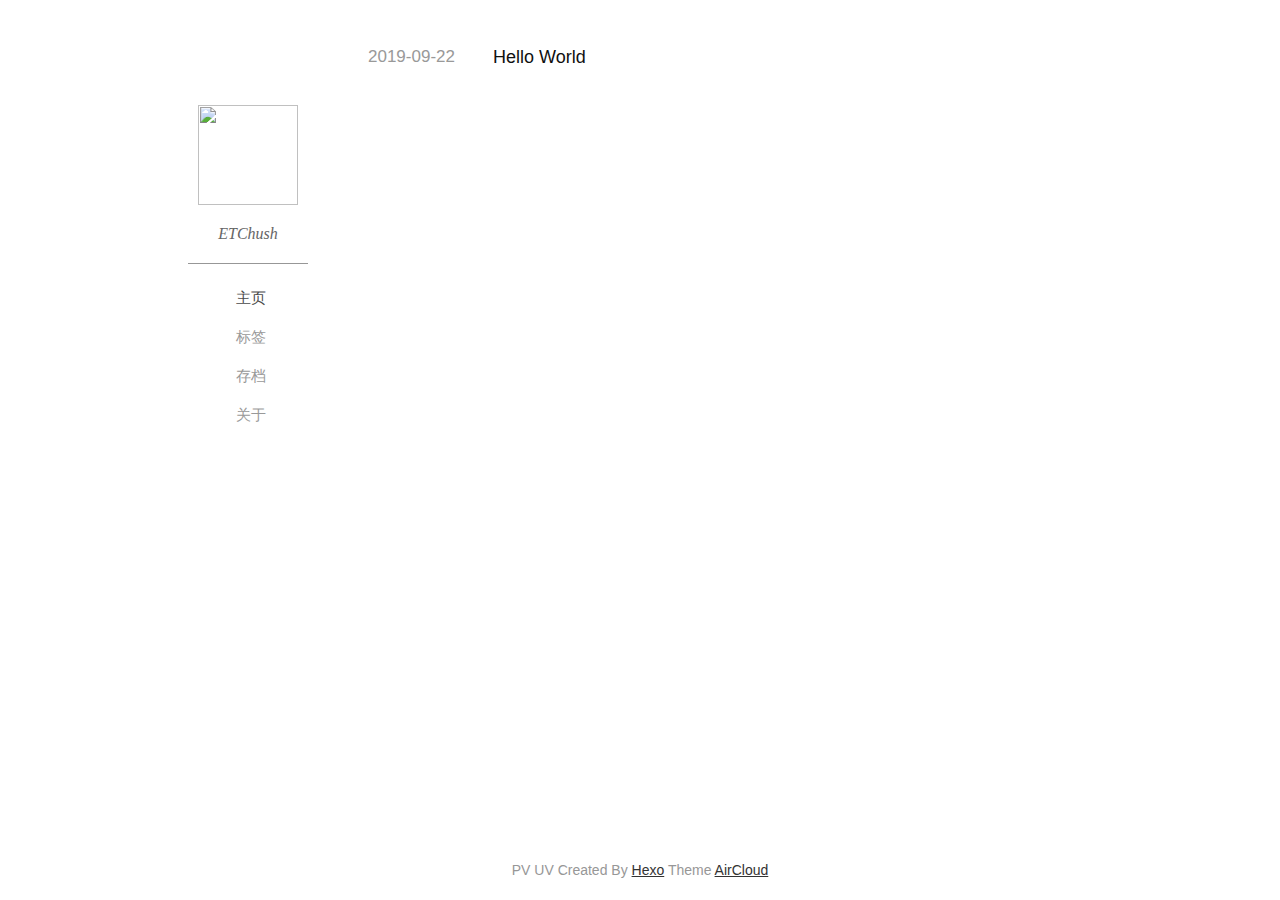
==== commit 6b056ff9: "Site updated: 2019-09-24 14:33:25" ====
--- a/index.html
+++ b/index.html
@@ -1,406 +1,177 @@
 <!DOCTYPE html>
+<html lang="en">
+<head><meta name="generator" content="Hexo 3.9.0">
+    <meta charset="utf-8">
+    <meta http-equiv="X-UA-Compatible" content="IE=edge">
+    <meta name="google-site-verification" content="xBT4GhYoi5qRD5tr338pgPM5OWHHIDR6mNg1a3euekI">
+    <meta name="viewport" content="width=device-width, initial-scale=1">
+    <meta name="description" content>
+    <meta name="keyword" content>
+    <link rel="shortcut icon" href="/img/favicon.ico">
+
+    <title>
+        
+        
+        
+    </title>
+
+    <!-- Custom CSS -->
+    <link rel="stylesheet" href="/css/aircloud.css">
+    <link rel="stylesheet" href="/css/gitment.css">
+    <!--<link rel="stylesheet" href="https://imsun.github.io/gitment/style/default.css">-->
+    <link href="//at.alicdn.com/t/font_620856_pl6z7sid89qkt9.css" rel="stylesheet" type="text/css">
+    <!-- ga & ba script hoook -->
+    <script></script>
+</head>
+
+<body>
+
+<div class="site-nav-toggle" id="site-nav-toggle">
+    <button>
+        <span class="btn-bar"></span>
+        <span class="btn-bar"></span>
+        <span class="btn-bar"></span>
+    </button>
+</div>
+
+<div class="index-about">
+    <i>  </i>
+</div>
+
+<div class="index-container">
+    
+    <div class="index-left">
+        
+<div class="nav" id="nav">
+    <div class="avatar-name">
+        <div class="avatar ">
+            <img src="/" />
+        </div>
+        <div class="name">
+            <i>ETChush</i>
+        </div>
+    </div>
+    <div class="contents" id="nav-content">
+        <ul>
+            <li  class=active >
+                <a href="/">
+                    <i class="iconfont icon-shouye1"></i>
+                    <span>主页</span>
+                </a>
+            </li>
+            <li >
+                <a href="/tags">
+                    <i class="iconfont icon-biaoqian1"></i>
+                    <span>标签</span>
+                </a>
+            </li>
+            <li >
+                <a href="/archives">
+                    <i class="iconfont icon-guidang2"></i>
+                    <span>存档</span>
+                </a>
+            </li>
+            <li >
+                <a href="/about/">
+                    <i class="iconfont icon-guanyu2"></i>
+                    <span>关于</span>
+                </a>
+            </li>
+            
+        </ul>
+    </div>
+    
+</div>
+
+
+<div class="search-field" id="search-field">
+    <div class="search-container">
+        <div class="search-input">
+            <span id="esc-search"> <i class="icon-fanhui iconfont"></i></span>
+            <input id="search-input"/>
+            <span id="begin-search">搜索</span>
+        </div>
+        <div class="search-result-container" id="search-result-container">
+
+        </div>
+    </div>
+</div>
+
+        <div class="index-about-mobile">
+            <i>  </i>
+        </div>
+    </div>
+    
+    <div class="index-middle">
+        <!-- Main Content -->
+        
+<div class="post-preview-container" style="min-height: 720px">
+    
+    <div class="post-preview">
+        <div class="post-time">2019-09-22</div>
+        <div class="post-info">
+            <a href="/2019/09/22/hello-world/">
+                <h3>
+                    Hello World
+                </h3>
+            </a>
+            <p>
+                
+            </p>
+        </div>
+    </div>
+    
+</div>
+<ul class="pager">
+    
+    
+</ul>
+
+    </div>
+</div>
+
+
+<footer class="footer">
+    <ul class="list-inline text-center">
+        
+        
+
+        
+
+        
+
+        
+
+        
+
+    </ul>
+    
+    <p>
+        <span id="busuanzi_container_site_pv">
+            <span id="busuanzi_value_site_pv"></span>PV
+        </span>
+        <span id="busuanzi_container_site_uv">
+            <span id="busuanzi_value_site_uv"></span>UV
+        </span>
+        Created By <a href="https://hexo.io/">Hexo</a>  Theme <a href="https://github.com/aircloud/hexo-theme-aircloud">AirCloud</a></p>
+</footer>
 
 
 
 
+</body>
 
-<html lang="zh-Hans">
-<head>
-  <meta charset="UTF-8">
-<meta name="viewport" content="width=device-width, initial-scale=1, maximum-scale=2">
-<meta name="theme-color" content="#222">
-<meta http-equiv="X-UA-Compatible" content="IE=edge">
-  <link rel="apple-touch-icon" sizes="180x180" href="/images/apple-touch-icon-next.png?v=7.4.0">
-  <link rel="icon" type="image/png" sizes="32x32" href="/images/favicon-32x32-next.png?v=7.4.0">
-  <link rel="icon" type="image/png" sizes="16x16" href="/images/favicon-16x16-next.png?v=7.4.0">
-  <link rel="mask-icon" href="/images/logo.svg?v=7.4.0" color="#222">
-
-<link rel="stylesheet" href="/css/main.css?v=7.4.0">
-
-
-<link rel="stylesheet" href="/lib/font-awesome/css/font-awesome.min.css?v=4.7.0">
-
-
-<script id="hexo-configurations">
-  var NexT = window.NexT || {};
-  var CONFIG = {
-    root: '/',
-    scheme: 'Muse',
-    version: '7.4.0',
-    exturl: false,
-    sidebar: {"position":"left","display":"post","offset":12,"onmobile":false},
-    copycode: {"enable":false,"show_result":false,"style":null},
-    back2top: {"enable":true,"sidebar":false,"scrollpercent":false},
-    bookmark: {"enable":false,"color":"#222","save":"auto"},
-    fancybox: false,
-    mediumzoom: false,
-    lazyload: false,
-    pangu: false,
-    algolia: {
-      appID: '',
-      apiKey: '',
-      indexName: '',
-      hits: {"per_page":10},
-      labels: {"input_placeholder":"Search for Posts","hits_empty":"We didn't find any results for the search: ${query}","hits_stats":"${hits} results found in ${time} ms"}
-    },
-    localsearch: {"enable":false,"trigger":"auto","top_n_per_article":1,"unescape":false,"preload":false},
-    path: '',
-    motion: {"enable":true,"async":false,"transition":{"post_block":"fadeIn","post_header":"slideDownIn","post_body":"slideDownIn","coll_header":"slideLeftIn","sidebar":"slideUpIn"}},
-    translation: {
-      copy_button: 'Kopieren',
-      copy_success: 'Kopiert',
-      copy_failure: 'Kopieren fehlgeschlagen'
-    },
-    sidebarPadding: 40
-  };
+<script>
+    // We expose some of the variables needed by the front end
+    window.hexo_search_path = ""
+    window.hexo_root = "/"
+    window.isPost = false
 </script>
-
-  <meta property="og:type" content="website">
-<meta property="og:title" content="Hexo">
-<meta property="og:url" content="http://ETChush.github.io/index.html">
-<meta property="og:site_name" content="Hexo">
-<meta property="og:locale" content="zh-Hans">
-<meta name="twitter:card" content="summary">
-<meta name="twitter:title" content="Hexo">
-  <link rel="canonical" href="http://ETChush.github.io/">
-
-
-<script id="page-configurations">
-  // https://hexo.io/docs/variables.html
-  CONFIG.page = {
-    sidebar: "",
-    isHome: true,
-    isPost: false,
-    isPage: false,
-    isArchive: false
-  };
-</script>
-
-  <title>Hexo</title>
-  <meta name="generator" content="Hexo 3.9.0">
-  
+<script src="https://cdn.bootcss.com/jquery/3.3.1/jquery.min.js"></script>
+<script src="/js/index.js"></script>
+<script async src="//busuanzi.ibruce.info/busuanzi/2.3/busuanzi.pure.mini.js"></script>
 
 
 
 
-
-
-
-
-  <noscript>
-  <style>
-  .use-motion .brand,
-  .use-motion .menu-item,
-  .sidebar-inner,
-  .use-motion .post-block,
-  .use-motion .pagination,
-  .use-motion .comments,
-  .use-motion .post-header,
-  .use-motion .post-body,
-  .use-motion .collection-header { opacity: initial; }
-
-  .use-motion .logo,
-  .use-motion .site-title,
-  .use-motion .site-subtitle {
-    opacity: initial;
-    top: initial;
-  }
-
-  .use-motion .logo-line-before i { left: initial; }
-  .use-motion .logo-line-after i { right: initial; }
-  </style>
-</noscript>
-
-</head>
-
-<body itemscope itemtype="http://schema.org/WebPage" lang="zh-Hans">
-  <div class="container use-motion">
-    <div class="headband"></div>
-
-    <header id="header" class="header" itemscope itemtype="http://schema.org/WPHeader">
-      <div class="header-inner"><div class="site-brand-container">
-  <div class="site-meta">
-
-    <div>
-      <a href="/" class="brand" rel="start">
-        <span class="logo-line-before"><i></i></span>
-        <span class="site-title">Hexo</span>
-        <span class="logo-line-after"><i></i></span>
-      </a>
-    </div>
-  </div>
-
-  <div class="site-nav-toggle">
-    <button aria-label="Navigationsleiste an/ausschalten">
-      <span class="btn-bar"></span>
-      <span class="btn-bar"></span>
-      <span class="btn-bar"></span>
-    </button>
-  </div>
-</div>
-
-
-<nav class="site-nav">
-  
-  <ul id="menu" class="menu">
-      
-      
-      
-        
-        <li class="menu-item menu-item-home">
-      
-    
-
-    <a href="/" rel="section"><i class="menu-item-icon fa fa-fw fa-home"></i> <br>Startseite</a>
-
-  </li>
-      
-      
-      
-        
-        <li class="menu-item menu-item-archives">
-      
-    
-
-    <a href="/archives/" rel="section"><i class="menu-item-icon fa fa-fw fa-archive"></i> <br>Archiv</a>
-
-  </li>
-  </ul>
-
-    
-
-</nav>
-</div>
-    </header>
-
-    
-  <div class="back-to-top">
-    <i class="fa fa-arrow-up"></i>
-    <span>0%</span>
-  </div>
-
-
-    <main id="main" class="main">
-      <div class="main-inner">
-        <div class="content-wrap">
-          <div id="content" class="content">
-            
-  <div id="posts" class="posts-expand">
-        <article itemscope itemtype="http://schema.org/Article">
-  
-  
-  
-  <div class="post-block home">
-    <link itemprop="mainEntityOfPage" href="http://ETChush.github.io/2019/09/22/hello-world/">
-
-    <span hidden itemprop="author" itemscope itemtype="http://schema.org/Person">
-      <meta itemprop="name" content="ETChush">
-      <meta itemprop="description" content="">
-      <meta itemprop="image" content="/images/avatar.gif">
-    </span>
-
-    <span hidden itemprop="publisher" itemscope itemtype="http://schema.org/Organization">
-      <meta itemprop="name" content="Hexo">
-    </span>
-      <header class="post-header">
-        <h1 class="post-title" itemprop="name headline">
-            
-            <a href="/2019/09/22/hello-world/" class="post-title-link" itemprop="url">Hello World</a>
-          
-        </h1>
-
-        <div class="post-meta">
-            <span class="post-meta-item">
-              <span class="post-meta-item-icon">
-                <i class="fa fa-calendar-o"></i>
-              </span>
-              <span class="post-meta-item-text">Veröffentlicht am</span>
-
-              
-                
-              
-
-              <time title="Erstellt: 2019-09-22 12:32:14" itemprop="dateCreated datePublished" datetime="2019-09-22T12:32:14+08:00">2019-09-22</time>
-            </span>
-          
-
-          
-
-        </div>
-      </header>
-
-    
-    
-    
-    <div class="post-body" itemprop="articleBody">
-
-      
-          <p>Welcome to <a href="https://hexo.io/" target="_blank" rel="noopener">Hexo</a>! This is your very first post. Check <a href="https://hexo.io/docs/" target="_blank" rel="noopener">documentation</a> for more info. If you get any problems when using Hexo, you can find the answer in <a href="https://hexo.io/docs/troubleshooting.html" target="_blank" rel="noopener">troubleshooting</a> or you can ask me on <a href="https://github.com/hexojs/hexo/issues" target="_blank" rel="noopener">GitHub</a>.</p>
-<h2 id="Quick-Start"><a href="#Quick-Start" class="headerlink" title="Quick Start"></a>Quick Start</h2><h3 id="Create-a-new-post"><a href="#Create-a-new-post" class="headerlink" title="Create a new post"></a>Create a new post</h3><figure class="highlight bash"><table><tr><td class="gutter"><pre><span class="line">1</span><br></pre></td><td class="code"><pre><span class="line">$ hexo new <span class="string">"My New Post"</span></span><br></pre></td></tr></table></figure>
-
-<p>More info: <a href="https://hexo.io/docs/writing.html" target="_blank" rel="noopener">Writing</a></p>
-<h3 id="Run-server"><a href="#Run-server" class="headerlink" title="Run server"></a>Run server</h3><figure class="highlight bash"><table><tr><td class="gutter"><pre><span class="line">1</span><br></pre></td><td class="code"><pre><span class="line">$ hexo server</span><br></pre></td></tr></table></figure>
-
-<p>More info: <a href="https://hexo.io/docs/server.html" target="_blank" rel="noopener">Server</a></p>
-<h3 id="Generate-static-files"><a href="#Generate-static-files" class="headerlink" title="Generate static files"></a>Generate static files</h3><figure class="highlight bash"><table><tr><td class="gutter"><pre><span class="line">1</span><br></pre></td><td class="code"><pre><span class="line">$ hexo generate</span><br></pre></td></tr></table></figure>
-
-<p>More info: <a href="https://hexo.io/docs/generating.html" target="_blank" rel="noopener">Generating</a></p>
-<h3 id="Deploy-to-remote-sites"><a href="#Deploy-to-remote-sites" class="headerlink" title="Deploy to remote sites"></a>Deploy to remote sites</h3><figure class="highlight bash"><table><tr><td class="gutter"><pre><span class="line">1</span><br></pre></td><td class="code"><pre><span class="line">$ hexo deploy</span><br></pre></td></tr></table></figure>
-
-<p>More info: <a href="https://hexo.io/docs/deployment.html" target="_blank" rel="noopener">Deployment</a></p>
-
-        
-      
-    </div>
-
-    
-    
-    
-      <footer class="post-footer">
-          <div class="post-eof"></div>
-        
-      </footer>
-  </div>
-  
-  
-  
-  </article>
-
-    
-  </div>
-
-  
-
-
-          </div>
-          
-
-        </div>
-          
-  
-  <div class="sidebar-toggle">
-    <div class="sidebar-toggle-line-wrap">
-      <span class="sidebar-toggle-line sidebar-toggle-line-first"></span>
-      <span class="sidebar-toggle-line sidebar-toggle-line-middle"></span>
-      <span class="sidebar-toggle-line sidebar-toggle-line-last"></span>
-    </div>
-  </div>
-
-  <aside class="sidebar">
-    <div class="sidebar-inner">
-
-      <ul class="sidebar-nav motion-element">
-        <li class="sidebar-nav-toc">
-          Inhaltsverzeichnis
-        </li>
-        <li class="sidebar-nav-overview">
-          Übersicht
-        </li>
-      </ul>
-
-      <!--noindex-->
-      <div class="post-toc-wrap sidebar-panel">
-      </div>
-      <!--/noindex-->
-
-      <div class="site-overview-wrap sidebar-panel">
-        <div class="site-author motion-element" itemprop="author" itemscope itemtype="http://schema.org/Person">
-  <p class="site-author-name" itemprop="name">ETChush</p>
-  <div class="site-description" itemprop="description"></div>
-</div>
-  <nav class="site-state motion-element">
-      <div class="site-state-item site-state-posts">
-        
-          <a href="/archives/">
-        
-          <span class="site-state-item-count">1</span>
-          <span class="site-state-item-name">Artikel</span>
-        </a>
-      </div>
-    
-  </nav>
-
-
-
-      </div>
-
-    </div>
-  </aside>
-  <div id="sidebar-dimmer"></div>
-
-
-      </div>
-    </main>
-
-    <footer id="footer" class="footer">
-      <div class="footer-inner">
-        <div class="copyright">&copy; <span itemprop="copyrightYear">2019</span>
-  <span class="with-love" id="animate">
-    <i class="fa fa-user"></i>
-  </span>
-  <span class="author" itemprop="copyrightHolder">ETChush</span>
-</div>
-  <div class="powered-by">Erstellt mit  <a href="https://hexo.io" class="theme-link" rel="noopener" target="_blank">Hexo</a> v3.9.0</div>
-  <span class="post-meta-divider">|</span>
-  <div class="theme-info">Design – <a href="https://theme-next.org" class="theme-link" rel="noopener" target="_blank">NexT.Muse</a> v7.4.0</div>
-
-        
-
-
-
-
-
-
-
-
-
-
-
-
-        
-      </div>
-    </footer>
-  </div>
-
-  
-
-
-  <script src="/lib/anime.min.js?v=3.1.0"></script>
-  <script src="/lib/velocity/velocity.min.js?v=1.2.1"></script>
-  <script src="/lib/velocity/velocity.ui.min.js?v=1.2.1"></script>
-<script src="/js/utils.js?v=7.4.0"></script><script src="/js/motion.js?v=7.4.0"></script>
-<script src="/js/schemes/muse.js?v=7.4.0"></script>
-<script src="/js/next-boot.js?v=7.4.0"></script>
-
-
-
-  
-
-
-
-
-
-
-
-
-
-
-
-
-
-
-
-
-
-
-
-
-
-  
-
-  
-
-  
-
-</body>
 </html>
--- a/css/aircloud.css
+++ b/css/aircloud.css
@@ -0,0 +1,1237 @@
+/*varibles*/
+* {
+  font-family: "italic", Helvetica, Arial, "Heiti SC", "Microsoft YaHei";
+}
+body,
+html {
+  margin: 0;
+  padding: 0;
+}
+body {
+  margin-left: calc(100vw - 100%) !important;
+  -webkit-text-size-adjust: none;
+}
+.red {
+  color: red;
+}
+.hide {
+  display: none !important;
+}
+.show-block {
+  display: block !important;
+}
+.show-block {
+  animation: showBlock 0.4s forwards;
+  display: block !important;
+}
+@keyframes showBlock {
+  from {
+    opacity: 0;
+    transform: translateY(-100%);
+  }
+  to {
+    opacity: 1;
+    transform: translateY(0);
+  }
+}
+.hide-block {
+  display: block !important;
+  animation: hideBlock 0.4s forwards;
+  opacity: 1;
+  transform: translateY(0);
+}
+@keyframes hideBlock {
+  from {
+    opacity: 1;
+    transform: translateY(0);
+  }
+  to {
+    opacity: 0;
+    transform: translateY(-100%);
+    display: none;
+  }
+}
+.show-flex-fade {
+  animation: showFade 0.4s forwards;
+  display: flex !important;
+}
+.hide-flex-fade {
+  animation: hideFade 0.4s forwards;
+}
+@keyframes showFade {
+  from {
+    opacity: 0;
+  }
+  to {
+    opacity: 1;
+  }
+}
+@keyframes hideFade {
+  from {
+    opacity: 1;
+  }
+  to {
+    opacity: 0;
+    display: none !important;
+  }
+}
+.no-indent {
+  text-indent: 0 !important;
+}
+.no-indent p,
+.no-indent h1,
+.no-indent h2,
+.no-indent h3,
+.no-indent h4,
+.no-indent h5,
+.no-indent h6,
+.no-indent ul,
+.no-indent ol {
+  text-indent: 0 !important;
+}
+.nav {
+  position: relative;
+  padding-top: 50px;
+  color: #333333;
+  width: 100%;
+  display: flex;
+  flex-direction: column;
+  align-items: center;
+}
+.nav .avatar-name {
+  display: flex;
+  flex-direction: column;
+  align-items: center;
+  border-bottom: 1px solid #979797;
+}
+.nav .avatar-name .avatar {
+  width: 120px;
+  height: 120px;
+  padding: 10px;
+  box-sizing: border-box;
+}
+.nav .avatar-name .avatar img {
+  width: 100px;
+  height: 100px;
+}
+.nav .avatar-name .radius img {
+  border-radius: 50%;
+}
+.nav .avatar-name .name {
+  margin-top: 10px;
+  margin-bottom: 20px;
+}
+.nav .avatar-name .name i {
+  font-size: 16px;
+  font-family: "italic" !important;
+  font-weight: 300;
+  color: #666666;
+}
+.nav .contents ul {
+  width: 100%;
+  padding-left: 0;
+  margin-top: 25px;
+  margin-bottom: 25px;
+}
+.nav .contents ul li,
+.nav .contents ul li a {
+  text-decoration: none;
+  font-size: 15px;
+  margin: 20px auto;
+  padding-left: 0;
+  list-style: none;
+}
+.nav .contents ul li i,
+.nav .contents ul li a i {
+  cursor: pointer;
+  color: #999999;
+  margin-right: 5px;
+}
+.nav .contents ul li span,
+.nav .contents ul li a span {
+  cursor: pointer;
+  color: #999999;
+}
+.nav .contents ul li.active span,
+.nav .contents ul li.active i {
+  color: #4a4a4a;
+}
+.nav .contents ul li:hover span,
+.nav .contents ul li:hover i {
+  color: #4a4a4a;
+}
+.site-nav-toggle {
+  display: none;
+}
+.site-nav-toggle button {
+  outline: none;
+  margin-top: 2px;
+  padding: 9px 10px;
+  background: transparent;
+  border: none;
+  user-select: none;
+}
+.site-nav-toggle button .btn-bar {
+  display: block;
+  width: 22px;
+  height: 2px;
+  background: #666666;
+  border-radius: 1px;
+}
+.site-nav-toggle button .btn-bar + .btn-bar {
+  margin-top: 4px;
+}
+.search-field {
+  overflow: hidden;
+  display: none;
+  position: fixed;
+  top: 0;
+  bottom: 0;
+  z-index: 3;
+  left: 0;
+  right: 0;
+  width: 100vw;
+  height: 100vh;
+  background-color: rgba(0, 0, 0, 0.3);
+  align-items: center;
+  flex-direction: column;
+}
+.search-field .search-container {
+  width: 40vw;
+  min-width: 500px;
+  height: 70vh;
+  margin-top: 15vh;
+  background-color: white;
+}
+.search-field .search-container .search-input {
+  width: 100%;
+  display: flex;
+  align-items: center;
+  padding-top: 10px;
+}
+.search-field .search-container .search-input span {
+  width: 60px;
+  color: #999999;
+  line-height: 30px;
+  text-align: center;
+}
+.search-field .search-container .search-input span:nth-child(1) {
+  width: 40px;
+}
+.search-field .search-container .search-input #begin-search {
+  cursor: pointer;
+}
+.search-field .search-container .search-input #begin-search:hover {
+  color: #4a4a4a;
+}
+.search-field .search-container .search-input input {
+  flex: 1;
+  background-color: #f3f4f7;
+  border: 1px solid #cccccc;
+  height: 30px;
+  font-size: 18px;
+  color: #4a4a4a;
+  box-sizing: border-box;
+  font-weight: 300;
+  padding-left: 5px;
+  padding-right: 5px;
+}
+.search-field .search-result-container {
+  height: calc(70vh - 50px);
+  overflow-y: scroll;
+  overflow-x: hidden;
+}
+.search-field .search-result-container::-webkit-scrollbar {
+  width: 4px;
+}
+.search-field .search-result-container .no-search-result {
+  width: 100%;
+  height: 200px;
+  text-align: center;
+  padding-top: 100px;
+  color: #999999;
+  font-size: 16px;
+}
+.search-field .search-result-container::-webkit-scrollbar-thumb {
+  background-color: #c3c4c7;
+  -webkit-border-radius: 2px;
+  border-radius: 2px;
+}
+.search-field .search-result-container ul {
+  margin-top: 10px;
+  width: calc(100% - 25px);
+  padding-left: 10px;
+}
+.search-field .search-result-container ul li {
+  margin-bottom: 15px;
+  list-style: none;
+}
+.search-field .search-result-container ul li a {
+  text-decoration: none;
+  cursor: pointer;
+  font-size: 16px;
+  color: #4a4a4a;
+  font-weight: 300;
+  padding-bottom: 5px;
+}
+.search-field .search-result-container ul li ul {
+  padding-left: 10px;
+}
+.search-field .search-result-container ul li ul li {
+  list-style: none;
+  color: #666666;
+  font-weight: 300;
+  font-size: 13px;
+}
+@media screen and (max-width: 680px) {
+  .search-field .search-container {
+    min-width: 0;
+    width: 100%;
+    height: 100%;
+    margin: 0;
+  }
+  .search-field .search-result-container {
+    height: calc(100vh - 50px);
+  }
+  .nav {
+    margin-top: 50px;
+    position: relative;
+    top: 0;
+    width: 100%;
+  }
+  .nav .avatar-name {
+    border-bottom: none;
+  }
+  .nav .contents {
+    display: none;
+    position: fixed;
+    left: 0;
+    top: 40px;
+    background-color: white;
+    width: 100%;
+    border-bottom: 1px solid #CCCCCC;
+    border-top: 1px solid #CCCCCC;
+  }
+  .nav .contents ul {
+    padding-left: 30px;
+  }
+  .site-nav-toggle {
+    height: 40px;
+    box-sizing: border-box;
+    display: block;
+    position: fixed;
+    width: 100%;
+    padding-top: 2px;
+    padding-left: 20px;
+    z-index: 2;
+    background-color: white;
+  }
+}
+.post-preview {
+  width: 100%;
+  height: max-content;
+  margin-bottom: 10px;
+  box-sizing: border-box;
+  display: flex;
+  flex-direction: row;
+}
+.post-preview .post-time {
+  font-size: 17px;
+  color: #999999;
+  width: 125px;
+  font-weight: 300;
+  line-height: 24px;
+}
+.post-preview .post-info {
+  flex: 1;
+}
+.post-preview .post-info a {
+  cursor: pointer;
+  text-decoration: none;
+}
+.post-preview .post-info a h3 {
+  line-height: 24px;
+  cursor: pointer;
+  margin-top: 0;
+  margin-bottom: 5px;
+  color: #101010;
+  font-size: 18px;
+  font-weight: 300;
+  transition: color 0.4s;
+}
+.post-preview .post-info a h3:hover {
+  color: #4990E2;
+}
+.post-preview .post-info p {
+  margin-top: 0;
+}
+.post-preview .post-info p span,
+.post-preview .post-info p a {
+  font-weight: 300;
+  color: #999999;
+  font-size: 14px;
+  text-decoration: none;
+}
+.post-preview-container {
+  min-height: 420px;
+}
+.pager {
+  width: 100%;
+  height: 40px;
+  padding-left: 0;
+  display: flex;
+}
+.pager .previous {
+  flex: 1;
+  display: flex;
+  flex-direction: row;
+  cursor: pointer;
+}
+.pager .next {
+  flex: 1;
+  display: flex;
+  flex-direction: row-reverse;
+  cursor: pointer;
+}
+.pager .previous a,
+.pager .next a {
+  box-sizing: border-box;
+  cursor: pointer;
+  transition: color 0.4s, background-color 0.4s;
+  border: 1px solid #999999;
+  line-height: 40px;
+  width: 150px;
+  height: 40px;
+  font-size: 18px;
+  color: #999999;
+  text-align: center;
+  text-decoration: none;
+}
+.pager .previous a:hover,
+.pager .next a:hover {
+  color: white;
+  cursor: pointer;
+  background-color: #666666;
+}
+@media screen and (max-width: 680px) {
+  .post-preview-container {
+    min-height: 0 !important;
+  }
+  .post-preview {
+    width: 100%;
+    height: max-content;
+    margin-bottom: 10px;
+    box-sizing: border-box;
+    display: flex;
+    flex-direction: column;
+    padding-left: 10px;
+    padding-right: 10px;
+    border-bottom: 1px solid #EEEEEE;
+  }
+  .post-preview .post-time {
+    font-size: 11px;
+    color: #999999;
+    width: 125px;
+    font-weight: 300;
+    line-height: 20px;
+    font-style: oblique;
+  }
+  .post-preview .post-info {
+    flex: 1;
+  }
+  .post-preview .post-info a {
+    cursor: pointer;
+    text-decoration: none;
+  }
+  .post-preview .post-info a h3 {
+    line-height: 20px;
+    cursor: pointer;
+    margin-top: 0;
+    margin-bottom: 5px;
+    color: #101010;
+    font-size: 15px;
+    font-weight: 300;
+  }
+  .post-preview .post-info p {
+    margin-top: 0;
+  }
+  .post-preview .post-info p span,
+  .post-preview .post-info p a {
+    font-weight: 300;
+    color: #999999;
+    font-size: 12px;
+    text-decoration: none;
+  }
+  .pager {
+    width: 100%;
+    height: 40px;
+    padding-left: 10px;
+    padding-right: 10px;
+    display: flex;
+  }
+  .pager .previous {
+    flex: 1;
+    display: flex;
+    flex-direction: row;
+    cursor: pointer;
+  }
+  .pager .next {
+    flex: 1;
+    display: flex;
+    flex-direction: row-reverse;
+    cursor: pointer;
+  }
+  .pager .previous a,
+  .pager .next a {
+    box-sizing: border-box;
+    cursor: pointer;
+    transition: color 0.4s, background-color 0.4s;
+    border: 1px solid #999999;
+    line-height: 30px;
+    width: 120px;
+    height: 30px;
+    font-size: 14px;
+    color: #999999;
+    text-align: center;
+    text-decoration: none;
+  }
+  .pager .previous a:hover,
+  .pager .next a:hover {
+    color: white;
+    cursor: pointer;
+    background-color: #666666;
+  }
+}
+.tags {
+  line-height: 30px;
+  margin-bottom: 25px;
+}
+.tags a {
+  text-decoration: none;
+  color: #999999;
+  margin-right: 15px;
+}
+.tags a:hover {
+  color: #4a4a4a;
+}
+.tags a::before {
+  content: "#";
+}
+.one-tag-list {
+  margin-bottom: 25px;
+}
+.one-tag-list .fa-tag {
+  margin-bottom: 15px;
+  display: block;
+  color: #999999;
+}
+.one-tag-list .post-preview {
+  padding-left: 2em;
+}
+.one-tag-list .post-preview a {
+  cursor: pointer;
+  text-decoration: none;
+}
+.one-tag-list .post-preview a .post-title {
+  margin-bottom: 5px;
+  line-height: 20px;
+  cursor: pointer;
+  margin-top: 0;
+  color: #101010;
+  font-size: 18px;
+  font-weight: 300;
+  transition: color 0.4s;
+}
+.one-tag-list .post-preview a .post-title:hover {
+  color: #4990E2;
+}
+@media screen and (max-width: 680px) {
+  .one-tag-list {
+    margin-bottom: 25px;
+  }
+  .one-tag-list .fa-tag {
+    margin-bottom: 15px;
+    display: block;
+    color: #999999;
+  }
+  .one-tag-list .post-preview {
+    padding-left: 2em;
+  }
+  .one-tag-list .post-preview a {
+    cursor: pointer;
+    text-decoration: none;
+  }
+  .one-tag-list .post-preview a .post-title {
+    font-size: 14px;
+    font-weight: 300;
+    text-decoration: none;
+    line-height: 20px;
+    color: #4a4a4a;
+    margin-bottom: 5px;
+    cursor: pointer;
+    margin-top: 0;
+    transition: color 0.4s;
+  }
+  .one-tag-list .post-preview a .post-title:hover {
+    color: #4990E2;
+  }
+}
+.post-container {
+  width: 100%;
+  height: max-content;
+  display: flex;
+  flex-direction: column;
+}
+.post-container .post-title {
+  width: 100%;
+  text-align: center;
+  line-height: 24px;
+  margin-top: 0;
+  margin-bottom: 5px;
+  color: #101010;
+  font-size: 20px;
+  font-weight: 300;
+}
+.post-container .post-meta {
+  text-align: center;
+  margin-top: 0;
+  margin-bottom: 20px;
+}
+.post-container .post-meta span,
+.post-container .post-meta a {
+  font-weight: 300;
+  color: #999999;
+  font-size: 13px;
+  text-decoration: none;
+}
+.post-container .post-meta .attr {
+  margin-right: 5px;
+  margin-left: 5px;
+}
+.post-content {
+  line-height: 20px;
+  font-size: 15px;
+  text-indent: 2em;
+  color: #333333;
+  font-weight: 300;
+}
+.post-content > table,
+.post-content > table tr th,
+.post-content > table tr td {
+  border: 1px solid #e7e8e9;
+}
+.post-content table {
+  border-collapse: collapse;
+}
+.post-content blockquote {
+  border-top: 1px solid #cccccc;
+  border-bottom: 1px solid #cccccc;
+  margin-left: 2em;
+  margin-right: 2em;
+  padding-left: 0;
+  padding-right: 0;
+}
+.post-content blockquote p {
+  margin-top: 10px;
+  margin-bottom: 10px;
+  color: #666666;
+}
+.post-content a {
+  text-decoration: none;
+  color: #4990E2;
+}
+.post-content p {
+  color: #404040;
+  font-size: 14px;
+  line-height: 30px;
+  text-indent: 2em;
+  letter-spacing: 1px;
+}
+.post-content p img {
+  width: 80%;
+}
+.post-content ul,
+.post-content ol {
+  padding-left: 2em;
+}
+.post-content ul li,
+.post-content ol li {
+  list-style: none;
+  color: #404040;
+  font-size: 14px;
+  line-height: 30px;
+  text-indent: 2em;
+  letter-spacing: 1px;
+  margin-bottom: 5px;
+  margin-top: 5px;
+}
+.post-content ul li:before,
+.post-content ol li:before {
+  content: '• ';
+}
+.post-content pre {
+  text-indent: 0;
+  padding: 10px;
+}
+.post-content pre code {
+  line-height: 175%;
+}
+.post-content h1 {
+  color: #333333;
+  margin-top: 20px;
+  margin-bottom: 20px;
+}
+.post-content h2 {
+  color: #333333;
+  margin-top: 20px;
+  margin-bottom: 20px;
+}
+.post-content h3 {
+  color: #333333;
+  margin-top: 20px;
+  margin-bottom: 20px;
+}
+.post-content h4 {
+  color: #333333;
+  margin-top: 20px;
+  margin-bottom: 20px;
+}
+.post-content h5 {
+  color: #333333;
+  margin-top: 20px;
+  margin-bottom: 20px;
+}
+.post-content h6 {
+  color: #333333;
+  margin-top: 20px;
+  margin-bottom: 20px;
+}
+.post-content figcaption {
+  text-align: center;
+}
+#comment-container {
+  text-indent: 0;
+}
+#lv-container {
+  text-indent: 0;
+}
+.post-content li p {
+  display: inline;
+}
+.index-about {
+  text-align: center;
+  width: 100%;
+  margin-top: 45px;
+  margin-bottom: 40px;
+  opacity: 0;
+  animation: showBlock 1.6s forwards;
+}
+.index-about i {
+  font-size: 15px;
+  font-family: "italic" !important;
+  font-weight: 300;
+  color: #444444;
+}
+.index-about-mobile {
+  display: none;
+}
+.index-container {
+  justify-content: center;
+  height: max-content;
+  position: relative;
+  width: 1024px;
+  margin: auto;
+  display: flex;
+  flex-direction: row;
+  background-color: white;
+}
+.index-container .index-left {
+  width: 240px;
+}
+.index-container .index-middle {
+  max-width: 784px;
+  flex: 1;
+}
+@media screen and (max-width: 1180px) {
+  .index-container {
+    left: 0;
+    width: 100%;
+    box-sizing: border-box;
+    margin: auto;
+    padding: 0 40px 0 10px;
+    display: flex;
+    flex-direction: row;
+  }
+  .index-container .index-left {
+    width: 180px;
+  }
+  .index-container .index-middle {
+    flex: 1;
+    max-width: calc(100% - 180px);
+  }
+}
+@media screen and (max-width: 680px) {
+  .index-container {
+    width: 100%;
+    box-sizing: border-box;
+    margin: auto;
+    display: flex;
+    flex-direction: column;
+    padding: 0 25px 0 25px;
+    min-height: 0;
+  }
+  .index-container .index-left {
+    width: 100%;
+  }
+  .index-container .index-middle {
+    max-width: 100%;
+    flex: 1;
+  }
+  .index-about {
+    display: none;
+  }
+  .index-about-mobile {
+    display: block;
+    text-align: center;
+    width: 100%;
+    margin-top: 0;
+    margin-bottom: 40px;
+  }
+  .index-about-mobile i {
+    font-size: 15px;
+    font-family: "italic" !important;
+    font-weight: 300;
+    color: #444444;
+  }
+}
+.donate-container {
+  width: 100%;
+  display: flex;
+  align-items: center;
+  flex-direction: column;
+}
+.donate-container .donate-button {
+  margin-bottom: 10px;
+  text-align: center;
+  display: flex;
+  align-items: center;
+  flex-direction: column;
+}
+.donate-container .donate-button button {
+  border: none;
+  cursor: pointer;
+  box-shadow: none;
+  outline: none;
+  border-radius: 6px;
+  width: 60px;
+  height: 24px;
+  text-align: center;
+  color: white;
+  background-color: orange;
+}
+.donate-container .donate-button button:active {
+  background-color: darkorange;
+}
+.donate-container .donate-img-container {
+  display: flex;
+  align-items: center;
+  flex-direction: column;
+}
+.donate-container .donate-img-container img {
+  max-width: 400px;
+  max-height: 360px;
+}
+.donate-container .donate-img-container p {
+  text-align: center;
+  font-size: 14px;
+  color: #999999;
+}
+@media screen and (max-width: 680px) {
+  .donate-container .donate-img-container img {
+    max-width: 75vw;
+    max-height: 240px;
+  }
+  .donate-container .donate-img-container p {
+    text-align: center;
+    font-size: 14px;
+    color: #999999;
+  }
+}
+.archives-container .one-tag-list .listing-seperator {
+  font-size: 18px;
+  color: #999999;
+}
+.archives-container .one-tag-list ul {
+  list-style: none;
+}
+.archives-container .one-tag-list ul li {
+  display: flex;
+  align-items: center;
+  flex-direction: row;
+  margin-bottom: 10px;
+}
+.archives-container .one-tag-list ul li span {
+  color: #999999;
+  margin-right: 15px;
+  min-width: 45px;
+}
+.archives-container .one-tag-list ul li a {
+  text-decoration: none;
+  line-height: 20px;
+  color: #4a4a4a;
+}
+.archives-container .one-tag-list ul li a span {
+  color: #4a4a4a;
+  transition: color 0.4s;
+}
+.archives-container .one-tag-list ul li a span:hover {
+  color: #4990E2;
+}
+@media screen and (max-width: 680px) {
+  .archives-container .one-tag-list .listing-seperator {
+    font-size: 18px;
+    color: #999999;
+  }
+  .archives-container .one-tag-list ul {
+    list-style: none;
+    padding-left: 1em;
+  }
+  .archives-container .one-tag-list ul li {
+    display: flex;
+    align-items: center;
+    flex-direction: row;
+    margin-bottom: 10px;
+  }
+  .archives-container .one-tag-list ul li span {
+    color: #999999;
+    margin-right: 15px;
+    min-width: 45px;
+    font-size: 14px;
+  }
+  .archives-container .one-tag-list ul li i {
+    font-size: 12px;
+  }
+  .archives-container .one-tag-list ul li a {
+    font-size: 14px;
+    font-weight: 300;
+    text-decoration: none;
+    line-height: 20px;
+    color: #4a4a4a;
+  }
+  .archives-container .one-tag-list ul li a span {
+    color: #4a4a4a;
+  }
+}
+pre,
+.highlight {
+  overflow: auto;
+  margin: 20px 0;
+  padding: 0;
+  font-size: 13px;
+  color: #4d4d4c;
+  background: #f7f7f7;
+  line-height: 1.6;
+}
+pre,
+code {
+  font-family: consolas, Menlo, "PingFang SC", "Microsoft YaHei", monospace;
+}
+code {
+  padding: 2px 4px;
+  word-wrap: break-word;
+  color: #555;
+  background: #eee;
+  border-radius: 3px;
+  font-size: 13px;
+}
+pre {
+  padding: 10px;
+}
+pre code {
+  padding: 0;
+  color: #4d4d4c;
+  background: none;
+  text-shadow: none;
+}
+.highlight {
+  border-radius: 1px;
+}
+.highlight pre {
+  border: none;
+  margin: 0;
+  padding: 10px 0;
+}
+.highlight table {
+  margin: 0;
+  width: auto;
+  border: none;
+}
+.highlight td {
+  border: none;
+  padding: 0;
+}
+.highlight figcaption {
+  font-size: 1em;
+  color: #4d4d4c;
+  line-height: 1em;
+  margin-bottom: 1em;
+}
+.highlight figcaption a {
+  float: right;
+  color: #4d4d4c;
+}
+.highlight figcaption a:hover {
+  border-bottom-color: #4d4d4c;
+}
+.highlight .gutter pre {
+  padding-left: 10px;
+  padding-right: 10px;
+  color: #869194;
+  text-align: right;
+  background-color: #eff2f3;
+}
+.highlight .code pre {
+  width: 100%;
+  padding-left: 10px;
+  padding-right: 10px;
+  background-color: #f7f7f7;
+}
+.highlight .line {
+  height: 20px;
+}
+.gutter {
+  -webkit-user-select: none;
+  -moz-user-select: none;
+  -ms-user-select: none;
+  user-select: none;
+}
+.gist table {
+  width: auto;
+}
+.gist table td {
+  border: none;
+}
+pre .deletion {
+  background: #fdd;
+}
+pre .addition {
+  background: #dfd;
+}
+pre .meta {
+  color: #8959a8;
+}
+pre .comment {
+  color: #8e908c;
+}
+pre .variable,
+pre .attribute,
+pre .tag,
+pre .regexp,
+pre .ruby .constant,
+pre .xml .tag .title,
+pre .xml .pi,
+pre .xml .doctype,
+pre .html .doctype,
+pre .css .id,
+pre .css .class,
+pre .css .pseudo {
+  color: #c82829;
+}
+pre .number,
+pre .preprocessor,
+pre .built_in,
+pre .literal,
+pre .params,
+pre .constant,
+pre .command {
+  color: #f5871f;
+}
+pre .ruby .class .title,
+pre .css .rules .attribute,
+pre .string,
+pre .value,
+pre .inheritance,
+pre .header,
+pre .ruby .symbol,
+pre .xml .cdata,
+pre .special,
+pre .number,
+pre .formula {
+  color: #718c00;
+}
+pre .title,
+pre .css .hexcolor {
+  color: #3e999f;
+}
+pre .function,
+pre .python .decorator,
+pre .python .title,
+pre .ruby .function .title,
+pre .ruby .title .keyword,
+pre .perl .sub,
+pre .javascript .title,
+pre .coffeescript .title {
+  color: #4271ae;
+}
+pre .keyword,
+pre .javascript .function {
+  color: #8959a8;
+}
+.footer {
+  width: 100%;
+  align-items: center;
+  display: flex;
+  flex-direction: column;
+  color: #979797;
+  margin-bottom: 10px;
+}
+.footer p {
+  font-family: "Montserrat", "Helvetica Neue", "Hiragino Sans GB", "LiHei Pro", Arial, sans-serif;
+  font-size: 14px;
+  margin-top: 5px;
+  margin-bottom: 0;
+  font-weight: 300;
+  margin-right: 20px;
+  word-break: break-all;
+  margin-left: 20px;
+}
+.footer p a {
+  font-weight: 300;
+  font-family: "Montserrat", "Helvetica Neue", "Hiragino Sans GB", "LiHei Pro", Arial, sans-serif;
+  cursor: pointer;
+  color: #333333;
+}
+.footer p span a {
+  font-weight: 300;
+  font-family: "Montserrat", "Helvetica Neue", "Hiragino Sans GB", "LiHei Pro", Arial, sans-serif;
+  cursor: pointer;
+  color: #979797;
+  text-decoration: none;
+}
+.footer p span a:hover {
+  color: #333333;
+}
+.list-inline.text-center {
+  color: #444444;
+  font-size: 20px;
+  padding-left: 0;
+  margin-bottom: 0;
+}
+.list-inline.text-center li {
+  display: inline-block;
+  margin: 0 2px;
+  background-color: #979797;
+  height: 24px;
+  width: 24px;
+  border-radius: 12px;
+  text-align: center;
+}
+.list-inline.text-center li a {
+  text-decoration: none;
+}
+.list-inline.text-center li a span i {
+  line-height: 20px;
+  color: white;
+}
+.list-inline.text-center li:hover {
+  background-color: #333333;
+}
+@media screen and (max-width: 680px) {
+  .footer {
+    box-sizing: border-box;
+    padding-left: 20px;
+    padding-right: 20px;
+  }
+  .footer p {
+    word-break: break-all;
+    font-family: "Montserrat", "Helvetica Neue", "Hiragino Sans GB", "LiHei Pro", Arial, sans-serif;
+    font-size: 11px;
+    margin-top: 5px;
+    margin-bottom: 0;
+    font-weight: 300;
+    margin-right: 20px;
+    margin-left: 20px;
+  }
+  .footer p span a {
+    font-size: 11px;
+    font-weight: 300;
+    font-family: "Montserrat", "Helvetica Neue", "Hiragino Sans GB", "LiHei Pro", Arial, sans-serif;
+    cursor: pointer;
+    color: #979797;
+    text-decoration: none;
+  }
+  .footer p span a:hover {
+    color: #333333;
+  }
+}
+.toc-article {
+  width: 240px;
+}
+.toc-article::-webkit-scrollbar {
+  width: 0;
+}
+.toc-article::-webkit-scrollbar-thumb {
+  background-color: transparent;
+  -webkit-border-radius: 4px;
+  border-radius: 2px;
+}
+.toc-article ol {
+  padding-left: 10px;
+  cursor: pointer;
+  font-size: 0;
+}
+.toc-article li {
+  font-size: 0;
+  box-sizing: border-box;
+  border-left: 2px solid #cccccc;
+  list-style: none;
+  padding-left: 10px;
+}
+.toc-article li a {
+  display: block;
+  line-height: 20px;
+  margin-bottom: 10px;
+  text-decoration: none;
+  color: #999999;
+  font-size: 14px;
+}
+.toc-article li a span {
+  word-break: break-all;
+}
+.toc-article li.active {
+  border-left: 2px solid #4990E2;
+}
+.toc-article li.active > a {
+  color: #4990E2;
+}
+.toc-article li:hover {
+  border-left: 2px solid #4990E2;
+}
+.toc-article li:hover > a {
+  color: #4990E2;
+}
+.toc-article > ol > li {
+  border-left: none !important;
+}
+.toc-fixed {
+  position: fixed;
+  top: 10px;
+  width: 240px;
+}
+.toc-fixed::-webkit-scrollbar {
+  width: 0;
+}
+.toc-fixed::-webkit-scrollbar-thumb {
+  background-color: #ffffff;
+  -webkit-border-radius: 4px;
+  border-radius: 2px;
+}
+@media screen and (max-width: 1180px) {
+  .toc-article {
+    display: none;
+  }
+}
+.gitment-comment p {
+  text-indent: 0;
+}
+/*# sourceMappingURL=aircloud.css.map */--- a/css/gitment.css
+++ b/css/gitment.css
@@ -0,0 +1,1146 @@
+.gitment-container {
+    font-family: sans-serif;
+    font-size: 14px;
+    line-height: 1.5;
+    color: #333;
+    word-wrap: break-word;
+}
+
+.gitment-container * {
+    box-sizing: border-box;
+}
+
+.gitment-container *:disabled {
+    cursor: not-allowed;
+}
+
+.gitment-container a,
+.gitment-container a:visited {
+    cursor: pointer;
+    text-decoration: none;
+}
+
+.gitment-container a:hover {
+    text-decoration: underline;
+}
+
+.gitment-container .gitment-hidden {
+    display: none;
+}
+
+.gitment-container .gitment-spinner-icon {
+    fill: #333;
+
+    -webkit-animation: gitment-spin 1s steps(12) infinite;
+    animation: gitment-spin 1s steps(12) infinite;
+}
+
+@-webkit-keyframes gitment-spin {
+    100% {
+        -webkit-transform: rotate(360deg);
+        transform: rotate(360deg)
+    }
+}
+
+@keyframes gitment-spin {
+    100% {
+        -webkit-transform: rotate(360deg);
+        transform: rotate(360deg)
+    }
+}
+
+.gitment-root-container {
+    margin: 19px 0;
+}
+
+.gitment-header-container {
+    margin: 19px 0;
+}
+
+.gitment-header-like-btn,
+.gitment-comment-like-btn {
+    cursor: pointer;
+}
+
+.gitment-comment-like-btn {
+    float: right;
+}
+
+.gitment-comment-like-btn.liked {
+    color: #F44336;
+}
+
+.gitment-header-like-btn svg {
+    vertical-align: middle;
+    height: 30px;
+}
+
+.gitment-comment-like-btn svg {
+    vertical-align: middle;
+    height: 20px;
+}
+
+.gitment-header-like-btn.liked svg,
+.gitment-comment-like-btn.liked svg {
+    fill: #F44336;
+}
+
+a.gitment-header-issue-link,
+a.gitment-header-issue-link:visited {
+    float: right;
+    line-height: 30px;
+    color: #666;
+}
+
+a.gitment-header-issue-link:hover {
+    color: #666;
+}
+
+.gitment-comments-loading,
+.gitment-comments-error,
+.gitment-comments-empty {
+    text-align: center;
+    margin: 50px 0;
+}
+
+.gitment-comments-list {
+    list-style: none;
+    padding-left: 0;
+    margin: 0 0 38px;
+}
+
+.gitment-comment,
+.gitment-editor-container {
+    position: relative;
+    min-height: 60px;
+    padding-left: 60px;
+    margin: 19px 0;
+}
+
+.gitment-comment-avatar,
+.gitment-editor-avatar {
+    float: left;
+    margin-left: -60px;
+}
+
+.gitment-comment-avatar,
+.gitment-comment-avatar-img,
+.gitment-comment-avatar,
+.gitment-editor-avatar-img,
+.gitment-editor-avatar svg {
+    width: 44px;
+    height: 44px;
+    border-radius: 3px;
+}
+
+.gitment-editor-avatar .gitment-github-icon {
+    fill: #fff;
+    background-color: #333;
+}
+
+.gitment-comment-main,
+.gitment-editor-main {
+    position: relative;
+    border: 1px solid #CFD8DC;
+    border-radius: 0;
+}
+
+.gitment-editor-main::before,
+.gitment-editor-main::after,
+.gitment-comment-main::before,
+.gitment-comment-main::after {
+    position: absolute;
+    top: 11px;
+    left: -16px;
+    display: block;
+    width: 0;
+    height: 0;
+    pointer-events: none;
+    content: "";
+    border-color: transparent;
+    border-style: solid solid outset;
+}
+
+.gitment-editor-main::before,
+.gitment-comment-main::before {
+    border-width: 8px;
+    border-right-color: #CFD8DC;
+}
+
+.gitment-editor-main::after,
+.gitment-comment-main::after {
+    margin-top: 1px;
+    margin-left: 2px;
+    border-width: 7px;
+    border-right-color: #fff;
+}
+
+.gitment-comment-header {
+    margin: 12px 15px;
+    color: #666;
+    background-color: #fff;
+    border-radius: 3px;
+}
+
+.gitment-editor-header {
+    padding: 0;
+    margin: 0;
+    border-bottom: 1px solid #CFD8DC;
+}
+
+a.gitment-comment-name,
+a.gitment-comment-name:visited {
+    font-weight: 600;
+    color: #666;
+}
+
+.gitment-editor-tabs {
+    margin-bottom: -1px;
+    margin-left: -1px;
+}
+
+.gitment-editor-tab {
+    display: inline-block;
+    padding: 11px 12px;
+    font-size: 14px;
+    line-height: 20px;
+    color: #666;
+    text-decoration: none;
+    background-color: transparent;
+    border-width: 0 1px;
+    border-style: solid;
+    border-color: transparent;
+    border-radius: 0;
+
+    white-space: nowrap;
+    cursor: pointer;
+    user-select: none;
+
+    outline: none;
+}
+
+.gitment-editor-tab.gitment-selected {
+    color: #333;
+    background-color: #fff;
+    border-color: #CFD8DC;
+}
+
+.gitment-editor-login {
+    float: right;
+    margin-top: -30px;
+    margin-right: 15px;
+}
+
+a.gitment-footer-project-link,
+a.gitment-footer-project-link:visited,
+a.gitment-editor-login-link,
+a.gitment-editor-login-link:visited {
+    color: #2196F3;
+}
+
+a.gitment-editor-logout-link,
+a.gitment-editor-logout-link:visited {
+    color: #666;
+}
+
+a.gitment-editor-logout-link:hover {
+    color: #2196F3;
+    text-decoration: none;
+}
+
+.gitment-comment-body {
+    position: relative;
+    margin: 12px 15px;
+    overflow: hidden;
+    border-radius: 3px;
+}
+
+.gitment-comment-body-folded {
+    cursor: pointer;
+}
+
+.gitment-comment-body-folded::before {
+    display: block !important;
+    content: "";
+    position: absolute;
+    width: 100%;
+    left: 0;
+    top: 0;
+    bottom: 50px;
+    pointer-events: none;
+    background: -webkit-linear-gradient(top, rgba(255, 255, 255, 0), rgba(255, 255, 255, .9));
+    background: linear-gradient(180deg, rgba(255, 255, 255, 0), rgba(255, 255, 255, .9));
+}
+
+.gitment-comment-body-folded::after {
+    display: block !important;
+    content: "Click to Expand" !important;
+    text-align: center;
+    color: #666;
+    position: absolute;
+    width: 100%;
+    height: 50px;
+    line-height: 50px;
+    left: 0;
+    bottom: 0;
+    pointer-events: none;
+    background: rgba(255, 255, 255, .9);
+}
+
+.gitment-editor-body {
+    margin: 0;
+}
+
+.gitment-comment-body > *:first-child,
+.gitment-editor-preview > *:first-child {
+    margin-top: 0 !important;
+}
+
+.gitment-comment-body > *:last-child,
+.gitment-editor-preview > *:last-child {
+    margin-bottom: 0 !important;
+}
+
+.gitment-editor-body textarea {
+    display: block;
+    width: 100%;
+    min-height: 150px;
+    max-height: 500px;
+    padding: 16px;
+    resize: vertical;
+
+    max-width: 100%;
+    margin: 0;
+    font-size: 14px;
+    line-height: 1.6;
+
+    background-color: #fff;
+
+    color: #333;
+    vertical-align: middle;
+    border: none;
+    border-radius: 0;
+    outline: none;
+    box-shadow: none;
+
+    overflow: visible;
+}
+
+.gitment-editor-body textarea:focus {
+    background-color: #fff;
+}
+
+.gitment-editor-preview {
+    min-height: 150px;
+
+    padding: 16px;
+    background-color: transparent;
+
+    width: 100%;
+    font-size: 14px;
+
+    line-height: 1.5;
+    word-wrap: break-word;
+}
+
+.gitment-editor-footer {
+    padding: 0;
+    margin-top: 10px;
+}
+
+.gitment-editor-footer::after {
+    display: table;
+    clear: both;
+    content: "";
+}
+
+a.gitment-editor-footer-tip {
+    display: inline-block;
+    padding-top: 10px;
+    font-size: 12px;
+    color: #666;
+}
+
+a.gitment-editor-footer-tip:hover {
+    color: #2196F3;
+    text-decoration: none;
+}
+
+.gitment-comments-pagination {
+    list-style: none;
+    text-align: right;
+    border-radius: 0;
+    margin: -19px 0 19px 0;
+}
+
+.gitment-comments-page-item {
+    display: inline-block;
+    cursor: pointer;
+    border: 1px solid #CFD8DC;
+    margin-left: -1px;
+    padding: .25rem .5rem;
+}
+
+.gitment-comments-page-item:hover {
+    background-color: #f5f5f5;
+}
+
+.gitment-comments-page-item.gitment-selected {
+    background-color: #f5f5f5;
+}
+
+.gitment-editor-submit,
+.gitment-comments-init-btn {
+    color: #fff;
+    background-color: #00BCD4;
+
+    position: relative;
+    display: inline-block;
+    padding: 7px 13px;
+    font-size: 14px;
+    font-weight: 600;
+    line-height: 20px;
+    white-space: nowrap;
+    vertical-align: middle;
+    cursor: pointer;
+    -webkit-user-select: none;
+    -moz-user-select: none;
+    -ms-user-select: none;
+    user-select: none;
+    background-size: 110% 110%;
+    border: none;
+    -webkit-appearance: none;
+    -moz-appearance: none;
+    appearance: none;
+}
+
+.gitment-editor-submit:hover,
+.gitment-comments-init-btn:hover {
+    background-color: #00ACC1;
+}
+
+.gitment-comments-init-btn:disabled,
+.gitment-editor-submit:disabled {
+    color: rgba(255,255,255,0.75);
+    background-color: #4DD0E1;
+    box-shadow: none;
+}
+
+.gitment-editor-submit {
+    float: right;
+}
+
+.gitment-footer-container {
+    margin-top: 30px;
+    margin-bottom: 20px;
+    text-align: right;
+    font-size: 12px;
+}
+
+/*
+ * Markdown CSS
+ * Copied from https://github.com/sindresorhus/github-markdown-css
+ */
+.gitment-markdown {
+    -ms-text-size-adjust: 100%;
+    -webkit-text-size-adjust: 100%;
+    line-height: 1.5;
+    color: #333;
+    font-family: -apple-system, BlinkMacSystemFont, "Segoe UI", Helvetica, Arial, sans-serif, "Apple Color Emoji", "Segoe UI Emoji", "Segoe UI Symbol";
+    font-size: 16px;
+    line-height: 1.5;
+    word-wrap: break-word;
+}
+
+.gitment-markdown .pl-c {
+    color: #969896;
+}
+
+.gitment-markdown .pl-c1,
+.gitment-markdown .pl-s .pl-v {
+    color: #0086b3;
+}
+
+.gitment-markdown .pl-e,
+.gitment-markdown .pl-en {
+    color: #795da3;
+}
+
+.gitment-markdown .pl-smi,
+.gitment-markdown .pl-s .pl-s1 {
+    color: #333;
+}
+
+.gitment-markdown .pl-ent {
+    color: #63a35c;
+}
+
+.gitment-markdown .pl-k {
+    color: #a71d5d;
+}
+
+.gitment-markdown .pl-s,
+.gitment-markdown .pl-pds,
+.gitment-markdown .pl-s .pl-pse .pl-s1,
+.gitment-markdown .pl-sr,
+.gitment-markdown .pl-sr .pl-cce,
+.gitment-markdown .pl-sr .pl-sre,
+.gitment-markdown .pl-sr .pl-sra {
+    color: #183691;
+}
+
+.gitment-markdown .pl-v,
+.gitment-markdown .pl-smw {
+    color: #ed6a43;
+}
+
+.gitment-markdown .pl-bu {
+    color: #b52a1d;
+}
+
+.gitment-markdown .pl-ii {
+    color: #f8f8f8;
+    background-color: #b52a1d;
+}
+
+.gitment-markdown .pl-c2 {
+    color: #f8f8f8;
+    background-color: #b52a1d;
+}
+
+.gitment-markdown .pl-c2::before {
+    content: "^M";
+}
+
+.gitment-markdown .pl-sr .pl-cce {
+    font-weight: bold;
+    color: #63a35c;
+}
+
+.gitment-markdown .pl-ml {
+    color: #693a17;
+}
+
+.gitment-markdown .pl-mh,
+.gitment-markdown .pl-mh .pl-en,
+.gitment-markdown .pl-ms {
+    font-weight: bold;
+    color: #1d3e81;
+}
+
+.gitment-markdown .pl-mq {
+    color: #008080;
+}
+
+.gitment-markdown .pl-mi {
+    font-style: italic;
+    color: #333;
+}
+
+.gitment-markdown .pl-mb {
+    font-weight: bold;
+    color: #333;
+}
+
+.gitment-markdown .pl-md {
+    color: #bd2c00;
+    background-color: #ffecec;
+}
+
+.gitment-markdown .pl-mi1 {
+    color: #55a532;
+    background-color: #eaffea;
+}
+
+.gitment-markdown .pl-mc {
+    color: #ef9700;
+    background-color: #ffe3b4;
+}
+
+.gitment-markdown .pl-mi2 {
+    color: #d8d8d8;
+    background-color: #808080;
+}
+
+.gitment-markdown .pl-mdr {
+    font-weight: bold;
+    color: #795da3;
+}
+
+.gitment-markdown .pl-mo {
+    color: #1d3e81;
+}
+
+.gitment-markdown .pl-ba {
+    color: #595e62;
+}
+
+.gitment-markdown .pl-sg {
+    color: #c0c0c0;
+}
+
+.gitment-markdown .pl-corl {
+    text-decoration: underline;
+    color: #183691;
+}
+
+.gitment-markdown .octicon {
+    display: inline-block;
+    vertical-align: text-top;
+    fill: currentColor;
+}
+
+.gitment-markdown a {
+    background-color: transparent;
+    -webkit-text-decoration-skip: objects;
+}
+
+.gitment-markdown a:active,
+.gitment-markdown a:hover {
+    outline-width: 0;
+}
+
+.gitment-markdown strong {
+    font-weight: inherit;
+}
+
+.gitment-markdown strong {
+    font-weight: bolder;
+}
+
+.gitment-markdown h1 {
+    font-size: 2em;
+    margin: 0.67em 0;
+}
+
+.gitment-markdown img {
+    border-style: none;
+}
+
+.gitment-markdown svg:not(:root) {
+    overflow: hidden;
+}
+
+.gitment-markdown code,
+.gitment-markdown kbd,
+.gitment-markdown pre {
+    font-family: monospace, monospace;
+    font-size: 1em;
+}
+
+.gitment-markdown hr {
+    box-sizing: content-box;
+    height: 0;
+    overflow: visible;
+}
+
+.gitment-markdown input {
+    font: inherit;
+    margin: 0;
+}
+
+.gitment-markdown input {
+    overflow: visible;
+}
+
+.gitment-markdown [type="checkbox"] {
+    box-sizing: border-box;
+    padding: 0;
+}
+
+.gitment-markdown * {
+    box-sizing: border-box;
+}
+
+.gitment-markdown input {
+    font-family: inherit;
+    font-size: inherit;
+    line-height: inherit;
+}
+
+.gitment-markdown a {
+    color: #0366d6;
+    text-decoration: none;
+}
+
+.gitment-markdown a:hover {
+    text-decoration: underline;
+}
+
+.gitment-markdown strong {
+    font-weight: 600;
+}
+
+.gitment-markdown hr {
+    height: 0;
+    margin: 15px 0;
+    overflow: hidden;
+    background: transparent;
+    border: 0;
+    border-bottom: 1px solid #dfe2e5;
+}
+
+.gitment-markdown hr::before {
+    display: table;
+    content: "";
+}
+
+.gitment-markdown hr::after {
+    display: table;
+    clear: both;
+    content: "";
+}
+
+.gitment-markdown table {
+    border-spacing: 0;
+    border-collapse: collapse;
+}
+
+.gitment-markdown td,
+.gitment-markdown th {
+    padding: 0;
+}
+
+.gitment-markdown h1,
+.gitment-markdown h2,
+.gitment-markdown h3,
+.gitment-markdown h4,
+.gitment-markdown h5,
+.gitment-markdown h6 {
+    margin-top: 0;
+    margin-bottom: 0;
+}
+
+.gitment-markdown h1 {
+    font-size: 32px;
+    font-weight: 600;
+}
+
+.gitment-markdown h2 {
+    font-size: 24px;
+    font-weight: 600;
+}
+
+.gitment-markdown h3 {
+    font-size: 20px;
+    font-weight: 600;
+}
+
+.gitment-markdown h4 {
+    font-size: 16px;
+    font-weight: 600;
+}
+
+.gitment-markdown h5 {
+    font-size: 14px;
+    font-weight: 600;
+}
+
+.gitment-markdown h6 {
+    font-size: 12px;
+    font-weight: 600;
+}
+
+.gitment-markdown p {
+    margin-top: 0;
+    margin-bottom: 10px;
+}
+
+.gitment-markdown blockquote {
+    margin: 0;
+}
+
+.gitment-markdown ul,
+.gitment-markdown ol {
+    padding-left: 0;
+    margin-top: 0;
+    margin-bottom: 0;
+}
+
+.gitment-markdown ol ol,
+.gitment-markdown ul ol {
+    list-style-type: lower-roman;
+}
+
+.gitment-markdown ul ul ol,
+.gitment-markdown ul ol ol,
+.gitment-markdown ol ul ol,
+.gitment-markdown ol ol ol {
+    list-style-type: lower-alpha;
+}
+
+.gitment-markdown dd {
+    margin-left: 0;
+}
+
+.gitment-markdown code {
+    font-family: "SFMono-Regular", Consolas, "Liberation Mono", Menlo, Courier, monospace;
+    font-size: 12px;
+}
+
+.gitment-markdown pre {
+    margin-top: 0;
+    margin-bottom: 0;
+    font: 12px "SFMono-Regular", Consolas, "Liberation Mono", Menlo, Courier, monospace;
+}
+
+.gitment-markdown .octicon {
+    vertical-align: text-bottom;
+}
+
+.gitment-markdown .pl-0 {
+    padding-left: 0 !important;
+}
+
+.gitment-markdown .pl-1 {
+    padding-left: 4px !important;
+}
+
+.gitment-markdown .pl-2 {
+    padding-left: 8px !important;
+}
+
+.gitment-markdown .pl-3 {
+    padding-left: 16px !important;
+}
+
+.gitment-markdown .pl-4 {
+    padding-left: 24px !important;
+}
+
+.gitment-markdown .pl-5 {
+    padding-left: 32px !important;
+}
+
+.gitment-markdown .pl-6 {
+    padding-left: 40px !important;
+}
+
+.gitment-markdown::before {
+    display: table;
+    content: "";
+}
+
+.gitment-markdown::after {
+    display: table;
+    clear: both;
+    content: "";
+}
+
+.gitment-markdown>*:first-child {
+    margin-top: 0 !important;
+}
+
+.gitment-markdown>*:last-child {
+    margin-bottom: 0 !important;
+}
+
+.gitment-markdown a:not([href]) {
+    color: inherit;
+    text-decoration: none;
+}
+
+.gitment-markdown .anchor {
+    float: left;
+    padding-right: 4px;
+    margin-left: -20px;
+    line-height: 1;
+}
+
+.gitment-markdown .anchor:focus {
+    outline: none;
+}
+
+.gitment-markdown p,
+.gitment-markdown blockquote,
+.gitment-markdown ul,
+.gitment-markdown ol,
+.gitment-markdown dl,
+.gitment-markdown table,
+.gitment-markdown pre {
+    margin-top: 0;
+    margin-bottom: 16px;
+}
+
+.gitment-markdown hr {
+    height: 0.25em;
+    padding: 0;
+    margin: 24px 0;
+    background-color: #e1e4e8;
+    border: 0;
+}
+
+.gitment-markdown blockquote {
+    padding: 0 1em;
+    color: #6a737d;
+    border-left: 0.25em solid #dfe2e5;
+}
+
+.gitment-markdown blockquote>:first-child {
+    margin-top: 0;
+}
+
+.gitment-markdown blockquote>:last-child {
+    margin-bottom: 0;
+}
+
+.gitment-markdown kbd {
+    display: inline-block;
+    padding: 3px 5px;
+    font-size: 11px;
+    line-height: 10px;
+    color: #444d56;
+    vertical-align: middle;
+    background-color: #fafbfc;
+    border: solid 1px #c6cbd1;
+    border-bottom-color: #959da5;
+    border-radius: 0;
+    box-shadow: inset 0 -1px 0 #959da5;
+}
+
+.gitment-markdown h1,
+.gitment-markdown h2,
+.gitment-markdown h3,
+.gitment-markdown h4,
+.gitment-markdown h5,
+.gitment-markdown h6 {
+    margin-top: 24px;
+    margin-bottom: 16px;
+    font-weight: 600;
+    line-height: 1.25;
+}
+
+.gitment-markdown h1 .octicon-link,
+.gitment-markdown h2 .octicon-link,
+.gitment-markdown h3 .octicon-link,
+.gitment-markdown h4 .octicon-link,
+.gitment-markdown h5 .octicon-link,
+.gitment-markdown h6 .octicon-link {
+    color: #1b1f23;
+    vertical-align: middle;
+    visibility: hidden;
+}
+
+.gitment-markdown h1:hover .anchor,
+.gitment-markdown h2:hover .anchor,
+.gitment-markdown h3:hover .anchor,
+.gitment-markdown h4:hover .anchor,
+.gitment-markdown h5:hover .anchor,
+.gitment-markdown h6:hover .anchor {
+    text-decoration: none;
+}
+
+.gitment-markdown h1:hover .anchor .octicon-link,
+.gitment-markdown h2:hover .anchor .octicon-link,
+.gitment-markdown h3:hover .anchor .octicon-link,
+.gitment-markdown h4:hover .anchor .octicon-link,
+.gitment-markdown h5:hover .anchor .octicon-link,
+.gitment-markdown h6:hover .anchor .octicon-link {
+    visibility: visible;
+}
+
+.gitment-markdown h1 {
+    padding-bottom: 0.3em;
+    font-size: 2em;
+    border-bottom: 1px solid #eaecef;
+}
+
+.gitment-markdown h2 {
+    padding-bottom: 0.3em;
+    font-size: 1.5em;
+    border-bottom: 1px solid #eaecef;
+}
+
+.gitment-markdown h3 {
+    font-size: 1.25em;
+}
+
+.gitment-markdown h4 {
+    font-size: 1em;
+}
+
+.gitment-markdown h5 {
+    font-size: 0.875em;
+}
+
+.gitment-markdown h6 {
+    font-size: 0.85em;
+    color: #6a737d;
+}
+
+.gitment-markdown ul,
+.gitment-markdown ol {
+    padding-left: 2em;
+}
+
+.gitment-markdown ul ul,
+.gitment-markdown ul ol,
+.gitment-markdown ol ol,
+.gitment-markdown ol ul {
+    margin-top: 0;
+    margin-bottom: 0;
+}
+
+.gitment-markdown li>p {
+    margin-top: 16px;
+}
+
+.gitment-markdown li+li {
+    margin-top: 0.25em;
+}
+
+.gitment-markdown dl {
+    padding: 0;
+}
+
+.gitment-markdown dl dt {
+    padding: 0;
+    margin-top: 16px;
+    font-size: 1em;
+    font-style: italic;
+    font-weight: 600;
+}
+
+.gitment-markdown dl dd {
+    padding: 0 16px;
+    margin-bottom: 16px;
+}
+
+.gitment-markdown table {
+    display: block;
+    width: 100%;
+    overflow: auto;
+}
+
+.gitment-markdown table th {
+    font-weight: 600;
+}
+
+.gitment-markdown table th,
+.gitment-markdown table td {
+    padding: 6px 13px;
+    border: 1px solid #dfe2e5;
+}
+
+.gitment-markdown table tr {
+    background-color: #fff;
+    border-top: 1px solid #c6cbd1;
+}
+
+.gitment-markdown table tr:nth-child(2n) {
+    background-color: #f5f5f5;
+}
+
+.gitment-markdown img {
+    max-width: 100%;
+    box-sizing: content-box;
+    background-color: #fff;
+}
+
+.gitment-markdown code {
+    padding: 0;
+    padding-top: 0.2em;
+    padding-bottom: 0.2em;
+    margin: 0;
+    font-size: 85%;
+    background-color: rgba(27,31,35,0.05);
+    border-radius: 0;
+}
+
+.gitment-markdown code::before,
+.gitment-markdown code::after {
+    letter-spacing: -0.2em;
+    content: "\00a0";
+}
+
+.gitment-markdown pre {
+    word-wrap: normal;
+}
+
+.gitment-markdown pre>code {
+    padding: 0;
+    margin: 0;
+    font-size: 100%;
+    word-break: normal;
+    white-space: pre;
+    background: transparent;
+    border: 0;
+}
+
+.gitment-markdown .highlight {
+    margin-bottom: 16px;
+}
+
+.gitment-markdown .highlight pre {
+    margin-bottom: 0;
+    word-break: normal;
+}
+
+.gitment-markdown .highlight pre,
+.gitment-markdown pre {
+    padding: 16px;
+    overflow: auto;
+    font-size: 85%;
+    line-height: 1.45;
+    background-color: #f5f5f5;
+    border-radius: 0;
+}
+
+.gitment-markdown pre code {
+    display: inline;
+    max-width: auto;
+    padding: 0;
+    margin: 0;
+    overflow: visible;
+    line-height: inherit;
+    word-wrap: normal;
+    background-color: transparent;
+    border: 0;
+}
+
+.gitment-markdown pre code::before,
+.gitment-markdown pre code::after {
+    content: normal;
+}
+
+.gitment-markdown .full-commit .btn-outline:not(:disabled):hover {
+    color: #005cc5;
+    border-color: #005cc5;
+}
+
+.gitment-markdown kbd {
+    display: inline-block;
+    padding: 3px 5px;
+    font: 11px "SFMono-Regular", Consolas, "Liberation Mono", Menlo, Courier, monospace;
+    line-height: 10px;
+    color: #444d56;
+    vertical-align: middle;
+    background-color: #fcfcfc;
+    border: solid 1px #c6cbd1;
+    border-bottom-color: #959da5;
+    border-radius: 0;
+    box-shadow: inset 0 -1px 0 #959da5;
+}
+
+.gitment-markdown :checked+.radio-label {
+    position: relative;
+    z-index: 1;
+    border-color: #0366d6;
+}
+
+.gitment-markdown .task-list-item {
+    list-style-type: none;
+}
+
+.gitment-markdown .task-list-item+.task-list-item {
+    margin-top: 3px;
+}
+
+.gitment-markdown .task-list-item input {
+    margin: 0 0.2em 0.25em -1.6em;
+    vertical-align: middle;
+}
+
+.gitment-markdown hr {
+    border-bottom-color: #eee;
+}